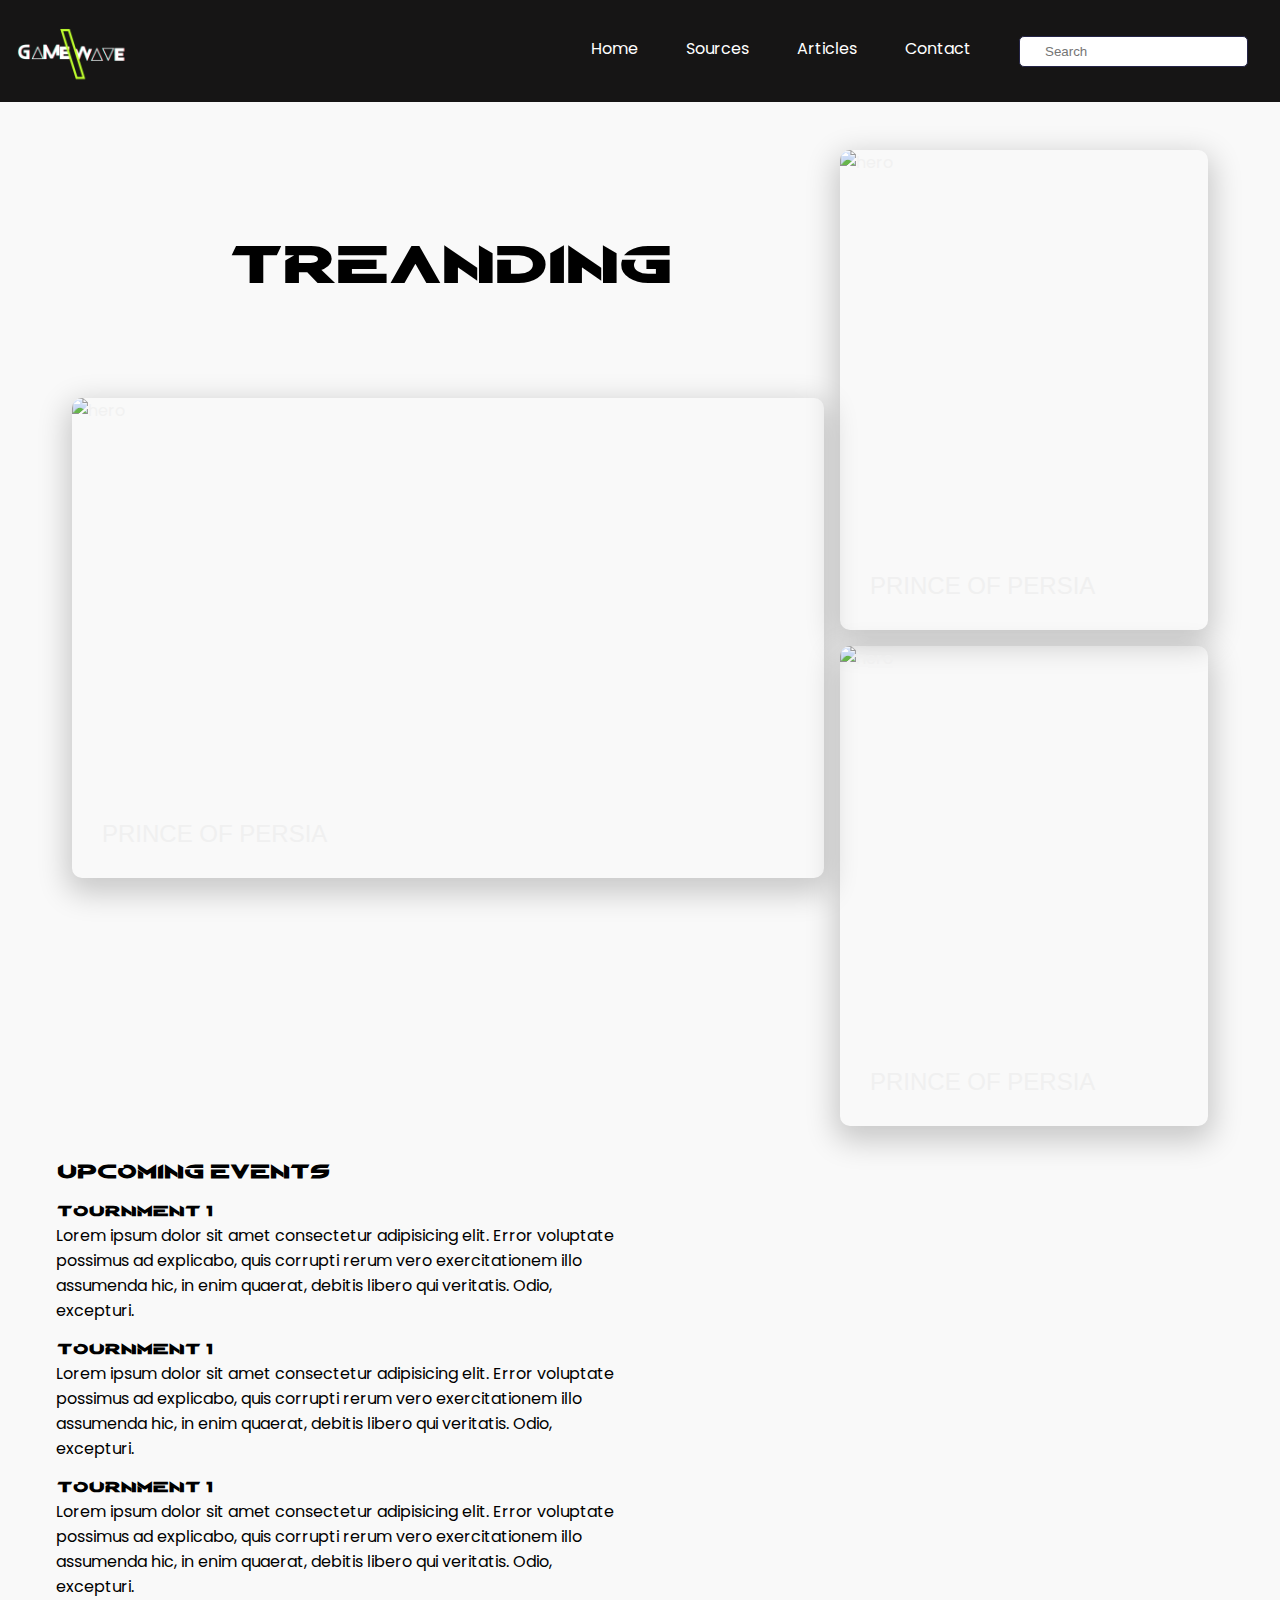
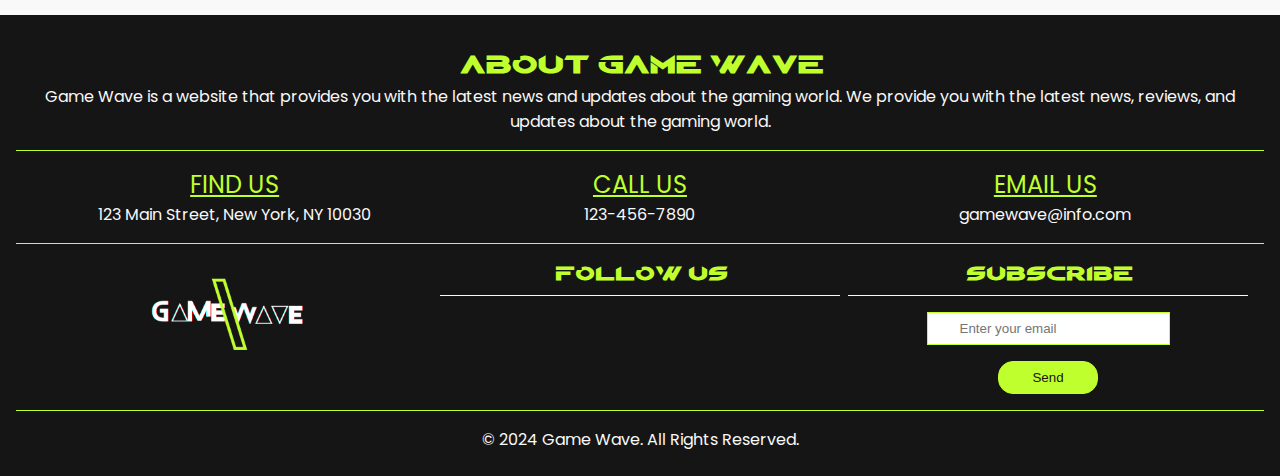
==== index.html @ b1879ff6 "changes in header" ====
<!DOCTYPE html>
<html lang="en">
  <head>
    <meta charset="UTF-8" />
    <meta name="viewport" content="width=device-width, initial-scale=1.0" />
    <title>Game Wave</title>
    <link rel="icon" href="./Images/Game_Wave_Title_Logo.png" />
    <link rel="stylesheet" href="./style/style.css" />
    <!-- <link rel="stylesheet" href="./main.css" /> -->
    <link
      rel="stylesheet"
      href="https://cdnjs.cloudflare.com/ajax/libs/font-awesome/6.5.1/css/all.min.css"
      integrity="sha512-DTOQO9RWCH3ppGqcWaEA1BIZOC6xxalwEsw9c2QQeAIftl+Vegovlnee1c9QX4TctnWMn13TZye+giMm8e2LwA=="
      crossorigin="anonymous"
      referrerpolicy="no-referrer"
    />
  </head>
  <body>
    
   <header>
    <img src="./Images/Game_Wave_Logo.png" alt="Game Wave Logo" />
    <a id="hamBurger" href="javascript:void(0);" class="icon">
      <div class="mobil-toggle">
        <i class="fa-solid fa-bars"></i>
      </div>
    </a>
    <a id="closeHamBurger" href="javascript:void(0);" class="closeNav d-none">
      X
    </a>
    <nav id="nav-bar" class="navBar slide-bottom">
      <ul>
        <li><a href="#">Home</a></li>
        <li><a href="./sources.html">Sources</a></li>
        <li><a href="./story.html">Articles</a></li>
        <li><a href="#">Contact</a></li>
        <li><div class="searchBar">
          <i class="fa-solid fa-magnifying-glass searchIcon"></i>
          <input class="inputField" type="text" placeholder="Search" />
        </div></li>
      </ul>
   </header>

    <!-- Main -->
<main class="container">
  <section class="featured-section">
   
    <!-- <div class="GameCard"> -->
      <h2 class="trendingText">Treanding</h2>
    <!-- </div> -->
    <div class = "GameCard">
      <img src="./images/fighter.jpg" alt="hero" >
      <div class="card-content">
        <h2>
         Prince Of Persia
        </h2>
        <p>
          Lorem ipsum dolor sit amet consectetur adipisicing elit. Ullam magni
          alias in quos quod ratione velit numquam nesciunt vel doloribus
          quaerat sed expedita, accusamus aspernatur rem, voluptates ipsum quas
          ut?
        </p>
        <a href="#" class="button">
          Find out more 
          <span class="symbols-outlined">
            &#8688;
          </span>
        </a>
      </div>
    </div>
    <div class = "GameCard">
      <img src="./images/fighter.jpg" alt="hero" >
      <div class="card-content">
        <h2>
         Prince Of Persia
        </h2>
        <p>
          Lorem ipsum dolor sit amet consectetur adipisicing elit. Ullam magni
          alias in quos quod ratione velit numquam nesciunt vel doloribus
          quaerat sed expedita, accusamus aspernatur rem, voluptates ipsum quas
          ut?
        </p>
        <a href="#" class="button">
          Find out more 
          <span class="symbols-outlined">
            &#8688;
          </span>
        </a>
      </div>
    </div>
    <div class = "GameCard">
      <img src="./images/fighter.jpg" alt="hero" >
      <div class="card-content">
        <h2>
         Prince Of Persia
        </h2>
        <p>
          Lorem ipsum dolor sit amet consectetur adipisicing elit. Ullam magni
          alias in quos quod ratione velit numquam nesciunt vel doloribus
          quaerat sed expedita, accusamus aspernatur rem, voluptates ipsum quas
          ut?
        </p>
        <a href="#" class="button">
          Find out more 
          <span class="symbols-outlined">
            &#8688;
          </span>
        </a>
      </div>
    </div>
  </section>

  <section class="upcomingEvent">

    <h2>Upcoming Events</h2>
    <article>
      <div>
        <h3>Tournment 1</h3>
        <p>
          Lorem ipsum dolor sit amet consectetur adipisicing elit. Error voluptate possimus ad explicabo, quis corrupti rerum vero exercitationem illo assumenda hic, in enim quaerat, debitis libero qui veritatis. Odio, excepturi.
        </p>
      </div>
      <img src="./images/fighter.jpg"alt="">
    </article>
    <article>
      <div>
        <h3>Tournment 1</h3>
        <p>
          Lorem ipsum dolor sit amet consectetur adipisicing elit. Error voluptate possimus ad explicabo, quis corrupti rerum vero exercitationem illo assumenda hic, in enim quaerat, debitis libero qui veritatis. Odio, excepturi.
        </p>
      </div>
      <img src="./images/fighter.jpg"alt="">
    </article>
    <article>
      <div>
        <h3>Tournment 1</h3>
        <p>
          Lorem ipsum dolor sit amet consectetur adipisicing elit. Error voluptate possimus ad explicabo, quis corrupti rerum vero exercitationem illo assumenda hic, in enim quaerat, debitis libero qui veritatis. Odio, excepturi.
        </p>
      </div>
      <img src="./images/fighter.jpg"alt="">
    </article>
  </section>
</main>
    <!-- Footer -->
    <footer>
      <div class="footer-content">
        <div class="footer-content-about">
          <h4>About Game Wave</h4>
          <p>
            Game Wave is a website that provides you with the latest news and
            updates about the gaming world. We provide you with the latest news,
            reviews, and updates about the gaming world.
          </p>
        </div>
        <div class="footer-content-link">
          <div class="footer-location">
            <div class="footer-content-link-icon">
              <a href="" aria-label="location">
                <i class="fa-solid fa-location-dot" aria-hidden="true"
                  ></i
                >
                FIND US
              </a>
            </div>
            <p>123 Main Street, New York, NY 10030</p>
          </div>
          <div class="footer-phone">
            <div class="footer-content-link-icon">
              <a href="" aria-label="phone">
                <i class="fa-solid fa-phone" aria-hidden="true"></i>
                CALL US
              </a>
            </div>
            <p>123-456-7890</p>
          </div>
          <div class="footer-email">
            <div class="footer-content-link-icon">
              <a href="" aria-label="email">
                <i class="fa-solid fa-envelope" aria-hidden="true"></i>
                EMAIL US
              </a>
            </div>
            <p>gamewave@info.com</p>
          </div>
        </div>
        <div class="footer-content-final">
          <div class="footer-logo">
            <img src="./Images/Game_Wave_Logo.png" alt="Game Wave Logo" />
          </div>
          <div class="footer-social">
            <h4 class="footer-social-text">Follow Us</h4>
            <ul class="social-list">
              <li>
                <a href="" aria-label="facebook"
                  ><i class="fa-brands fa-facebook" aria-hidden="true"></i
                ></a>
              </li>
              <li>
                <a href="" aria-label="twitter"
                  ><i class="fa-brands fa-twitter" aria-hidden="true"></i
                ></a>
              </li>
              <li>
                <a href="" aria-label="instagram"
                  ><i class="fa-brands fa-instagram" aria-hidden="true"></i
                ></a>
              </li>
              <li>
                <a href="" aria-label="youtube"
                  ><i class="fa-brands fa-youtube" aria-hidden="true"></i
                ></a>
              </li>
            </ul>
          </div>
          <div class="footer-subscribe">
            <h4 class="footer-subscribe-text">Subscribe</h4>
            <div class="subscribe-section">
                <input type="email" placeholder="Enter your email" />
                <span class="subscribe_icon">
                    <i class="fa-brands fa-telegram"></i>
                </span>
            </div>
            <div class="subscribe-section-button">
                <input class="subscribe-section-button-input" type="submit" value="Send" id="button">                
          </div>
        </div>
        
      </div>
      <div class="footer-credit">
        <p> &copy; 2024 Game Wave. All Rights Reserved.</p>
      </div>
      </div>
    </footer>
  </body>
  <script src="./index.js" defer></script>
</html>
---- style/style.css ----
/* -----------------GLOBAL STYLES FOR THE WEBSITE----------------- */

/* Font = Poppins */
@import url("https://fonts.googleapis.com/css2?family=Poppins:ital,wght@0,100;0,200;0,300;0,400;0,500;0,600;0,700;0,800;0,900;1,100;1,200;1,300;1,400;1,500;1,600;1,700;1,800;1,900&display=swap");

/* Font = Modern_Warframe */
/* We couldn't find any font having gaming style on google font so we are using Modern Warfare font for the gaming website. */
@font-face {
  font-family: "Modern_Warframe";
  src: url("../Font/MODERN_WARFARE.ttf") format("truetype"),
    url("../Font/MODERN_WARFARE.otf") format("opentype");
}

h1,
h2,
h3,
h4 {
  font-family: "Modern_Warframe", fallback;
}

/* Variables */
:root {
  --white: #f9f9f9;
  --logoblack: #161515;
  --green: #bfff2d;
}

/* Reset */
* {
  margin: 0;
  padding: 0;
  box-sizing: border-box;
}
img{
  width: 100%;
  height: auto;
}

.d-none{
    display: none;
}
/* Body */
body {
  background-color: var(--white);
  font-family: "Poppins", sans-serif;
}

/* HEADER */
header {
    position: sticky;
    top: 0;
    left: 0;
    width: 100%;
    z-index: 1000;
    background-color: var(--logoblack);
    padding: 1rem 0;
    display: flex;
    justify-content: space-between;
    padding: 1rem;
    align-items: center;
}
.navBar_active{
    position: fixed;
    width: 100%;
    height: 100vh;
    background-color: var(--logoblack);
    top: 0;
    left: 0;
    right: 0;
}
.mobil-toggle{
    padding: 10px 14px;
    background: #242447;
    border-radius: 10px;
    color: #ffff;
}
.navBar_active.slide-bottom {
	-webkit-animation: slide-bottom 0.5s cubic-bezier(0.250, 0.460, 0.450, 0.940) both;
	        animation: slide-bottom 0.5s cubic-bezier(0.250, 0.460, 0.450, 0.940) both;
}
@-webkit-keyframes slide-bottom {
    0% {
      -webkit-transform: translateY(0);
              transform: translateY(0);
    }
    100% {
      -webkit-transform: translateY(100px);
              transform: translateY(100px);
    }
  }
  @keyframes slide-bottom {
    0% {
      -webkit-transform: translateY(0);
              transform: translateY(0);
    }
    100% {
      -webkit-transform: translateY(100px);
              transform: translateY(100px);
    }
  }
  
.navBar_active ul{
    padding: 2rem 1rem 1rem;
    text-align: center;
    list-style: none;
}
.navBar_active ul li{
    padding: 2rem 1rem 1rem;
    text-align: center;
    list-style: none;
}
.navBar_active ul li a{
    text-decoration: none;
    color: #ffffff;
    font-size: 2rem;
}
.navBar ul{
    list-style: none;
}
.navBar a{
    text-decoration: none;
    color: #ffffff;
}
.navBar ul li{
    list-style: none;
    padding: 1rem;
    /* border: 1px solid; */
}
.closeNav{
    position: absolute;
    top: 1rem;
    right: 1rem;
    font-size: 2rem;
    color: var(--green);
    cursor: pointer;
    z-index: 1;
}
.navBar{
    display: none;
}
.navBar ul{
    display: flex;
    gap: 1rem;
}
header img{
    width: auto;
    height: 70px;
    object-fit: contain;
    margin-right: auto;
    max-width: 100%;
}
.inputField {
    padding: 7px 25px;
    border: 1px solid #242447;
    border-radius: 5px;
    outline: none;
    background: #ffffff;
    color: #9494C7;
}
.searchBar {
    position: relative;
    color: #9494C7;
}
.searchIcon {
    position: absolute;
    top: 25%;
}
/************* HEADER END ************/

/* MAIN */
.container{
    max-width: 1200px;
    padding: 1rem;
    margin: auto;
}
main.container section{
    display: grid;
    gap: 1rem;
    margin-top: 1rem
}
section.featured-section {
    /* background-color: #00000082; */
    padding: 1rem;
}

.GameCard {
    height: 30rem;
    border-radius: 10px;
    overflow: hidden;
    cursor: pointer;
    position: relative;
    color: rgb(240, 240, 240);
    box-shadow: 0 10px 30px 5px rgba(0, 0, 0, 0.2);

    img {
        position: absolute;
        object-fit: cover;
        width: 100%;
        height: 100%;
        top: 0;
        left: 0;
        opacity: 0.9;
        transition: opacity .2s ease-out;
        opacity: 1;
    }

    h2 {
        position: absolute;
        inset: auto auto 30px 30px;
        margin: 0;
        transition: inset .3s .3s ease-out;
        font-family: 'Roboto Condensed', sans-serif;
        font-weight: normal;
        text-transform: uppercase;
        opacity: 1;
        inset: auto auto 220px 30px;
    }

    p,
    a {
        position: absolute;
        opacity: 0;
        max-width: 80%;
        transition: opacity .3s ease-out;
        opacity: 1;
    }

    p {
        inset: auto auto 80px 30px;
        opacity: 1;
    }

    a {
        inset: auto auto 40px 30px;
        color: inherit;
        text-decoration: none;
        opacity: 1;
    }

    &:hover h2 {
        inset: auto auto 220px 30px;
        transition: inset .3s ease-out;
    }

    &:hover p,
    &:hover a {
        opacity: 1;
        transition: opacity .5s .1s ease-in;
    }

    &:hover img {
        transition: opacity .3s ease-in;
        opacity: 1;
    }

}

.symbols-outlined {
    vertical-align: middle;
}
.upcomingEvent article{
    display: grid;
    gap: 1rem
}
/****************** MAIN END ********************/

/* FOOTER */

footer {
    background-color: var(--logoblack);
    color: var(--white);
    padding: 1rem;
  }
  
  .footer-content-about,
  .footer-content-link,
  .footer-content-final {
    border-bottom: 1px solid var(--green);
    padding: 1rem;
  }
  
  .footer-content-about h4 {
    color: var(--green);
    font-size: 1.5rem;
  }
  
  .footer-logo img {
    display: block;
    margin-left: auto;
    margin-right: auto;
    width: auto;
    height: 100px;
  }
  
  .footer-content-link-icon a {
    color: var(--green);
    font-size: 1.2rem;
    transition: all 0.2s ease-in-out;
  }
  
  .footer-content-link-icon a:hover {
    color: var(--white);
    text-shadow: var(--green) 1px 0 10px;
  }
  
  .footer-social-text,
  .footer-subscribe-text {
    font-size: 1.5rem;
    text-align: center;
    color: var(--green);
    border-bottom: 1px solid var(--white);
  }
  
  .footer-social ul {
    display: grid;
    grid-template-columns: repeat(4, 1fr);
    padding: 1rem;
    list-style: none;
  }
  
  .footer-social ul li {
    text-align: center;
    padding: 1rem;
  }
  
  .footer-social a {
    color: var(--green);
    font-size: 1.5rem;
    transition: all 0.2s ease-in-out;
  }
  
  .footer-social a:hover {
    color: var(--white);
    text-shadow: var(--green) 1px 0 10px;
  }
  
  .subscribe-section {
    text-align: center;
    padding: 1rem;
  }
  
  .subscribe-section input {
    padding: 0.5rem 2rem;
    border: 1px solid var(--green);
    color: var(--logoblack);
  }
  
  .subscribe_icon {
    position: relative;
    right: 0.3rem;
    bottom: 0;
    top: 0.1rem;
    background-color: var(--logoblack);
    padding: 0.3rem 0.6rem;
    border: 1px solid var(--green);
    border-left: none;
  }
  
  .subscribe_icon:hover {
    background-color: var(--green);
    color: var(--logoblack);
  }
  
  .subscribe-section-button {
    display: none;
  }
  
  .footer-credit {
    text-align: center;
    padding: 1rem 1rem 0.5rem 1rem;
  }
/******************* FOOTER *************************/



/* RESPONSIVE */
@media only screen and (min-width:768px) {
    .featured-section {
        grid-template-columns: 1fr 1fr 1fr;
        grid-template-rows: 1fr 1fr;
        gap: 1rem;
    }
 .trendingText{
    grid-column: span 2;
    align-content: center;
    text-align: center;
    font-size: clamp(1.5rem, 5vw, 4rem);
 }
    .GameCard {
        grid-column: span 1; /* Span one column */
      }
      
      .GameCard:nth-child(odd) {
        grid-row: span 2; /* Span two rows */
        grid-column: span 2;
      }
      
      .GameCard:nth-child(even) {
        grid-row: span 2; /* Span two rows */
        grid-column: 3; /* Align to the third column */
      }
      .upcomingEvent article{
        grid-template-columns: 1fr 1fr;
    }
   
    /* FOOTER */
    .footer-content-about {
        text-align: center;
      }
      .footer-content-about h4 {
        font-size: 2rem;
      }
    
      .footer-content-link,
      .footer-content-final {
        display: grid;
        grid-template-columns: 1fr 1fr 1fr;
      }
    
      .footer-content-link {
        text-align: center;
      }
    
      .footer-content-link-icon a {
        font-size: 1.5rem;
      }
    
      .footer-content-final {
        gap: 0.5rem;
      }
    
      .footer-logo img {
        width: auto;
        height: 100px;
      }
    
      .footer-social-text,
      .footer-subscribe-text {
        padding: 0 0 0.5rem 0;
      }
    
      .footer-social ul {
        padding: 0%;
      }
    
      .subscribe_icon {
        display: none;
      }
    
      .subscribe-section-button {
        display: block;
      }
    
      .subscribe-section-button-input {
        display: block;
        padding: 0.5rem 2rem;
        border: 1px solid var(--green);
        border-radius: 15px;
        color: var(--logoblack);
        background: var(--green);
        width: 100px;
        margin-left: auto;
        margin-right: auto;
        transition: all 0.2s ease-in-out;
      }
    
      .subscribe-section-button-input:hover {
        background: var(--logoblack);
        color: var(--green);
      }
    /**************** FOOTER END ***************/
}

@media only screen and (min-width:1024px) {
    #hamBurger{
        display: none;
    }
    nav ul li a {
        position: relative;
    }
    .navBar{
        display: block;
    }
    nav ul li a:hover:after {
        width: 100%;
    }
    .searchIcon {
        left: 5px;
    }
    nav ul li a {
        transition: all 0.5s;
    }
    nav ul li a:after {
        position: absolute;
        bottom: 0;
        left: 0;
        right: 0;
        margin: auto;
        width: 0%;
        content: '.';
        color: transparent;
        background: #aaa;
        height: 1px;
    }
    nav ul li a:after {
        text-align: left;
        content: '.';
        margin: 0;
        opacity: 0;
    }
    
    nav ul li a:hover {
        color: #fff;
        z-index: 1;
        background-color: grey;
        border-radius: 4px;
        padding: 0.5rem;
    }
    
    nav ul li a:hover:after {
        z-index: -10;
        animation: fill 0.5s forwards;
        -webkit-animation: fill 1s forwards;
        -moz-animation: fill 1s forwards;
        opacity: 1;
     
    } 
    .trendingText{
        left: 11rem;
    }
    .GameCard {
        height: 30rem;
        border-radius: 10px;
        overflow: hidden;
        cursor: pointer;
        position: relative;
        color: rgb(240, 240, 240);
        box-shadow: 0 10px 30px 5px rgba(0, 0, 0, 0.2);
    
        img {
            position: absolute;
            object-fit: cover;
            width: 100%;
            height: 100%;
            top: 0;
            left: 0;
            opacity: 0.9;
            transition: opacity .2s ease-out;
        }
    
        h2 {
            position: absolute;
            inset: auto auto 30px 30px;
            margin: 0;
            transition: inset .3s .3s ease-out;
            font-family: 'Roboto Condensed', sans-serif;
            font-weight: normal;
            text-transform: uppercase;
        }
    
        p,
        a {
            position: absolute;
            opacity: 0;
            max-width: 80%;
            transition: opacity .3s ease-out;
        }
    
        p {
            inset: auto auto 80px 30px;
        }
    
        a {
            inset: auto auto 40px 30px;
            color: inherit;
            text-decoration: none;
        }
    
        &:hover h2 {
            inset: auto auto 220px 30px;
            transition: inset .3s ease-out;
        }
    
        &:hover p,
        &:hover a {
            opacity: 1;
            transition: opacity .5s .1s ease-in;
        }
    
        &:hover img {
            transition: opacity .3s ease-in;
            opacity: 1;
        }
    
    }
    
    .symbols-outlined {
        vertical-align: middle;
    }
}
@media only screen and (min-width:1200px) {

}
/**************** RESPONSIVE END ************** */
---- main.css ----
/* -----------------GLOBAL STYLES FOR THE WEBSITE----------------- */

/* Font = Poppins */
@import url("https://fonts.googleapis.com/css2?family=Poppins:ital,wght@0,100;0,200;0,300;0,400;0,500;0,600;0,700;0,800;0,900;1,100;1,200;1,300;1,400;1,500;1,600;1,700;1,800;1,900&display=swap");

/* Font = Modern_Warframe */
/* We couldn't find any font having gaming style on google font so we are using Modern Warfare font for the gaming website. */
@font-face {
  font-family: "Modern_Warframe";
  src: url("./Font/MODERN_WARFARE.ttf") format("truetype"),
    url("./Font/MODERN_WARFARE.otf") format("opentype");
}

h1,
h2,
h3,
h4 {
  font-family: "Modern_Warframe", fallback;
}

/* Variables */
:root {
  --white: #f9f9f9;
  --logoblack: #161515;
  --green: #bfff2d;
}

/* Reset */
* {
  margin: 0;
  padding: 0;
  box-sizing: border-box;
}
img{
  width: 100%;
  height: auto;
}
/* Body */
body {
  background-color: var(--white);
  font-family: "Poppins", sans-serif;
}

/* Global Styles */
a {
  text-decoration: none;
}
ul {
  list-style: none;
}

/* -----------------MOBILE FIRST APPROACH----------------- */



/* Footer */
/* footer {
  background-color: var(--logoblack);
  color: var(--white);
  padding: 1rem;
}

.footer-content-about,
.footer-content-link,
.footer-content-final {
  border-bottom: 1px solid var(--green);
  padding: 1rem;
}

.footer-content-about h4 {
  color: var(--green);
  font-size: 1.5rem;
}

.footer-logo img {
  display: block;
  margin-left: auto;
  margin-right: auto;
  width: 50%;
}

.footer-content-link-icon a {
  color: var(--green);
  font-size: 1.2rem;
  transition: all 0.2s ease-in-out;
}

.footer-content-link-icon a:hover {
  color: var(--white);
  text-shadow: var(--green) 1px 0 10px;
}

.footer-social-text,
.footer-subscribe-text {
  font-size: 1.5rem;
  text-align: center;
  color: var(--green);
  border-bottom: 1px solid var(--white);
}

.footer-social ul {
  display: grid;
  grid-template-columns: repeat(4, 1fr);
  padding: 1rem;
}

.footer-social ul li {
  text-align: center;
  padding: 1rem;
}

.footer-social a {
  color: var(--green);
  font-size: 1.5rem;
  transition: all 0.2s ease-in-out;
}

.footer-social a:hover {
  color: var(--white);
  text-shadow: var(--green) 1px 0 10px;
}

.subscribe-section {
  text-align: center;
  padding: 1rem;
}

.subscribe-section input {
  padding: 0.5rem 2rem;
  border: 1px solid var(--green);
  color: var(--logoblack);
}

.subscribe_icon {
  position: relative;
  right: 0.3rem;
  bottom: 0;
  top: 0.1rem;
  background-color: var(--logoblack);
  padding: 0.3rem 0.6rem;
  border: 1px solid var(--green);
  border-left: none;
}

.subscribe_icon:hover {
  background-color: var(--green);
  color: var(--logoblack);
}

.subscribe-section-button {
  display: none;
}

.footer-credit {
  text-align: center;
  padding: 1rem 1rem 0.5rem 1rem;
} */


/* -----------------STORY PAGE----------------- */

.article-page{
  background: var(--logoblack);
  color: var(--white);
  padding: 2rem;
  display: block;
}

.article-page-heading{
  text-align: center;
  color: var(--green);
  position: relative;
  font-size: 2rem;
  padding: 1rem 1rem 2rem 1rem;
}

.article-page-heading h2{
  border-bottom: 3px solid var(--white);
  padding: 0.5rem;
}

.article-page-sections-image img{
  max-width: 100%;
  border-radius: 2rem;
  height: auto;
}

.article-page-sections-text{
  background: rgb(0 0 0 / 80%);
  box-shadow: 0px 0px 10px 5px rgb(191 255 45 / 15%);
  padding: 1rem;
  position: relative;
  margin: -6rem 1rem 3rem;
}

.article-page-sections-text h3{
  color: var(--green);
  font-family: Poppins, sans-serif;
  font-size: 1.3rem;
  padding: 0.5rem;
  text-align: center;
}

.article-page-sections-text a{
  color: var(--green);
  font-size: 1rem;
  padding: 0.5rem;
  text-decoration: none;
}




/* -----------------SOURCE PAGE----------------- */

.source-container{
  background: var(--logoblack);
  color: var(--white);
  padding: 1rem;
}


.source-heading h2{
  text-align: center;
  color: var(--green);
  font-size: 2rem;
  padding: 1rem;
}

.source-heading span{
  border-bottom: 5px solid var(--white);
  padding: 0.5rem;
}

.source-files{
  width: 90%;
  margin-left: auto;
  margin-right: auto;
  display: grid;
  margin-top: 1rem;
  margin-bottom: 1rem;
}

.source-file-item{
  margin-bottom: 1rem;
  position: relative;
  border: 2px solid var(--white);
  padding: 1rem;
  box-shadow: 0 0 10px 0 var(--white);
}
.source-file-item-link:hover{
  border-bottom: 1px solid var(--green);
}
.source-file-item:hover{
  border: 2px solid var(--green);
  box-shadow: 0 0 20px 0 var(--green);
}

.source-file-item-image img{
  width: 100%;
  height: 100%;
  object-fit: cover;
  border-radius: 10px;
}

.source-file-item-link a{
  text-decoration: none;
  color: var(--white);
  font-size: 1rem;
  padding: 0.5rem 1rem;
}

.source-file-item-link h3{
  font-family: "Poppins", sans-serif;
  text-align: center;
}

/* -----------------CONTACT PAGE----------------- */
.contact {
  min-height: 100vh;
  background: var(--logoblack);
  background-image: url("./Images/Contect_us_background.png");
  background-repeat: no-repeat;
  background-position: center center;
  background-size: cover;
}

.contact-container {
  color: var(--white);
  padding: 1rem;
  text-align: center;
  box-shadow: 8px 20px 0px 8px rgb(191 255 45 / 15%);
  border-radius: 15px;
  background: rgb(0 0 0 / 60%);
}

.contact-container h2 {
  font-size: 2.7rem;
  padding: 1rem;
  font-weight: 500;
  margin-top: 20px;
  text-align: center;
  color: var(--green);
}

.contact-container-heading,
.contact-container-paragraph,
.contact-container-message-text {
  border-bottom: 2px solid var(--white);
}

.contact-container-message-text {
  border-top: 2px solid var(--white);
}
.contact-container p {
  font-size: 1.1rem;
  padding: 1rem;
  font-weight: 300;
  margin-bottom: 20px;
  text-align: center;
}

.contact-form {
  padding: 1rem;
  display: grid;
  justify-items: center;
}

.contact-form input {
  width: 18rem;
  height: 3rem;
  text-align: center;
  border: none;
  font-size: 1rem;
  margin-bottom: 10px;
  background: rgb(4 4 4 / 50%);
  border-bottom: 2px solid var(--green);
  color: var(--white);
}

.contact-form input::placeholder {
  color: #bfff2d63;
}

.contact-form h4 {
  font-size: 1.21rem;
  padding: 1rem 0 1rem 0;
  font-weight: 300;
  margin-top: 1rem;
  text-align: center;
  color: var(--green);
}

.contact-form textarea {
  width: 18rem;
  height: 10rem;
  text-align: center;
  font-size: 1rem;
  margin-top: 20px;
  margin-bottom: 10px;
  background: rgba(4, 4, 4, 0.543);
  border-bottom: 5px solid var(--green);
  border-right: 5px solid var(--green);
  border-top: 4px solid var(--white);
  border-left: 4px solid var(--white);
  color: var(--white);
}

textarea::-webkit-scrollbar {
  /* Scroll bar for textarea */
  width: 10px;
}

textarea::-webkit-scrollbar-thumb {
  /* Scroll bar thumb for textarea */
  background-color: rgba(194, 194, 194, 0.73);
}

#contact-us-button {
  width: 10rem;
  height: 3rem;
  text-align: center;
  font-size: 1.2rem;
  margin-top: 20px;
  font-weight: 600;
  background: var(--green);
  border: 2px solid var(--green);
  border-radius: 15px;
  color: var(--logoblack);
  padding: 0;
  margin-bottom: 30px;
  transition: 0.3s;
  cursor: pointer;
}

#contact-us-button:hover {
  background: var(--logoblack);
  color: var(--green);
}

/* -----------------ERROR PAGE----------------- */

.error-404-mobile-image{
  background: var(--logoblack);
  background-image: url("./Images/Mobil_404_Error.png");
	background-size: cover;
	background-position: center;
	height: 100vh;
	width: 100vw;
}


/* -----------------TABLET AND DESKTOP----------------- */

/* -----------------RESPONSIVE TABLET----------------- */

@media only screen and (min-width:768px) {
  /* Header  */
  .logo {
    width: 25%;
    margin: 1rem;
  }

  nav {
    background-color: transparent;
  }
  .menu li {
    float: left;
  }
  .menu a {
    padding: 5rem 1rem 5rem 1rem;
  }
  .menu a:hover {
    background-color: transparent;
    color: var(--green);
  }

  .hamb {
    display: none;
  }

  /* Footer */

  .footer-content-about {
    text-align: center;
  }
  .footer-content-about h4 {
    font-size: 2rem;
  }

  .footer-content-link,
  .footer-content-final {
    display: grid;
    grid-template-columns: 1fr 1fr 1fr;
  }

  .footer-content-link {
    text-align: center;
  }

  .footer-content-link-icon a {
    font-size: 1.5rem;
  }

  .footer-content-final {
    gap: 0.5rem;
  }

  .footer-logo img {
    width: 100%;
  }

  .footer-social-text,
  .footer-subscribe-text {
    padding: 0 0 0.5rem 0;
  }

  .footer-social ul {
    padding: 0%;
  }

  .subscribe_icon {
    display: none;
  }

  .subscribe-section-button {
    display: block;
  }

  .subscribe-section-button-input {
    display: block;
    padding: 0.5rem 2rem;
    border: 1px solid var(--green);
    border-radius: 15px;
    color: var(--logoblack);
    background: var(--green);
    width: 100px;
    margin-left: auto;
    margin-right: auto;
    transition: all 0.2s ease-in-out;
  }

  .subscribe-section-button-input:hover {
    background: var(--logoblack);
    color: var(--green);
  }


  /* -----------------SOURCE PAGE----------------- */

  .source-files{
    margin-left: auto;
    margin-right: auto;
    display: grid;
    grid-template-columns: repeat(2, 1fr);
    gap: 1rem;
    margin-top: 1rem;
    margin-bottom: 1rem;
  }

  .source-heading h2{
    font-size: 4rem;
  }

  .source-file-item{
    display: grid;
    align-items: stretch;
    justify-items: center;
    align-content: space-between;
  }


  /* -----------------STORY PAGE----------------- */

  .article-page-sections-left, .article-page-sections-right {
    display: grid;
    grid-template-columns: repeat(3, 1fr);
    margin-bottom: 2rem;
  }

  .article-page-sections-left .article-page-sections-image{
    grid-row: 1;
    grid-column: span 2 / -2;
  }

  .article-page-sections-right .article-page-sections-image{
    grid-row: 1;
    grid-column: span 2 / -1;
    text-align: right;
  }

  .article-page-sections-left .article-page-sections-text{
    grid-row: 1;
    grid-column: span 2 / -1;
  }

  .article-page-sections-right .article-page-sections-text{
    grid-row: 1;
    grid-column: span 2 / 3;
    grid-column-start: 1;
  } 

  .article-page-sections-image img{
    max-width: 70%;
    height: auto;
  }

  .article-page-sections-text{
    position: unset;
    margin: 0;
    align-self: center;
  }




  /*-----------------CONTACT PAGE----------------- */
  .contact {
    min-height: 100vh;
    background: var(--logoblack);
    background-image: url("./Images/Contect_us_background.png");
    background-repeat: no-repeat;
    background-position: center center;
    background-size: cover;
  }

  .contact-container {
    width: 40rem;
    height: 40.1rem;
    position: absolute;
    top: 55%;
    left: 50%;
    margin: -200px 0 0 -335px;
    box-shadow: 8px 20px 0px 8px rgb(191 255 45 / 15%);
    border-radius: 15px;
    background: rgb(0 0 0 / 60%);
    backdrop-filter: blur(10px);
  }

  .contact-form {
    padding: 1rem;
    display: grid;
    justify-items: center;
    grid-template-columns: 1fr 1fr;
  }

  #lastName,
  #mobile {
    margin-left: 15px;
  }

  .contact-container-message-text {
    grid-column: span 2;
  }

  .contact-form textarea {
    grid-column: span 2;
    width: 35rem;
    height: 7rem;
  }

  #contact-us-button {
    grid-column: span 2;
    margin-top: 10px;
  }

  /* -----------------ERROR PAGE----------------- */

  .error-404-mobile-image {
		display: none;
	}
	
	.error-404-tablet-image {
		background-image: url("./Images/Tablet_404_Error.png");
		background-size: cover;
		background-position: center;
		height: 100vh;
		width: 100vw;
	}


}

/* -----------------RESPONSIVE DESKTOP----------------- */
@media only screen and (min-width:1024px) {
  /* Header  */
  .logo {
    width: 10%;
    margin: 0 2rem;
  }
  .menu li {
    float: left;
  }
  .menu a {
    padding: 5rem 1rem 5rem 1rem;
    font-size: 1.5rem;
  }
  .menu a:hover {
    background-color: transparent;
    color: var(--green);
  }

  .hamb {
    display: none;
  }


  
  /*-----------------STORY PAGE----------------- */

  .article-page{
    padding: 5rem;
  }

  .article-page-heading{
    font-size: 3rem;
  }

  /*-----------------CONTACT PAGE----------------- */

  .contact {
    min-height: 100vh;
    background: var(--logoblack);
    background-image: url("./Images/Contect_us_background.png");
    background-repeat: no-repeat;
    background-position: center center;
    background-size: cover;
  }

  .contact-container {
    width: 50rem;
    height: 42rem;
    position: absolute;
    top: 55%;
    left: 50%;
    margin: -310px 0 0 -408px;
    box-shadow: 8px 20px 0px 8px rgb(191 255 45 / 15%);
    border-radius: 15px;
    background: rgb(0 0 0 / 60%);
    backdrop-filter: blur(10px);
  }

  .contact-form input {
    width: 22rem;
  }

  .contact-form h4 {
    font-size: 2rem;
  }

  #contact-us-button {
    margin-top: 15px;
  }


  /* -----------------ERROR PAGE----------------- */

  .erreor-404-tablet-image {
		display: none;
	}
	
	.erreor-404-desktop-image {
		background-image: url("./Images/Desktop_404_Error.png");
		background-size: cover;
		background-position: center;
		height: 100vh;
		width: 100vw;
	}

}

@media only screen and (min-width:1200px) {

}
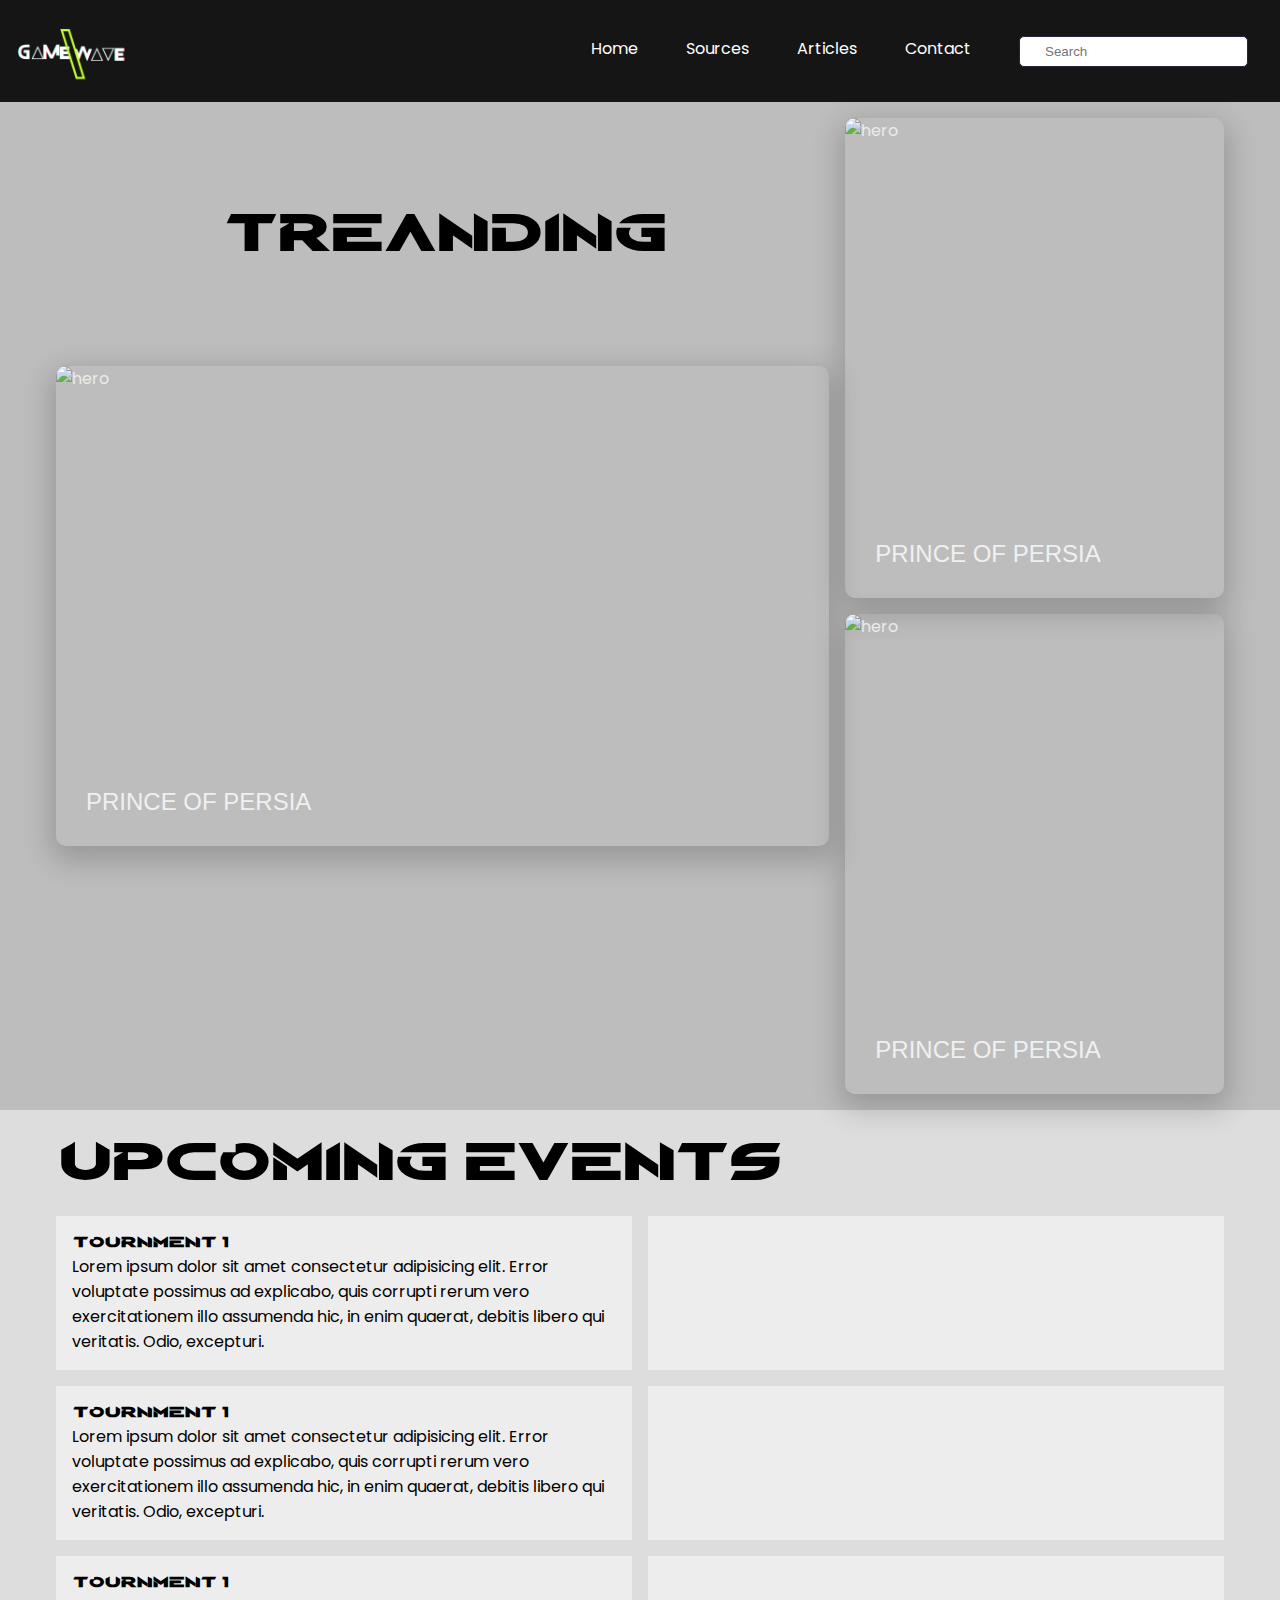
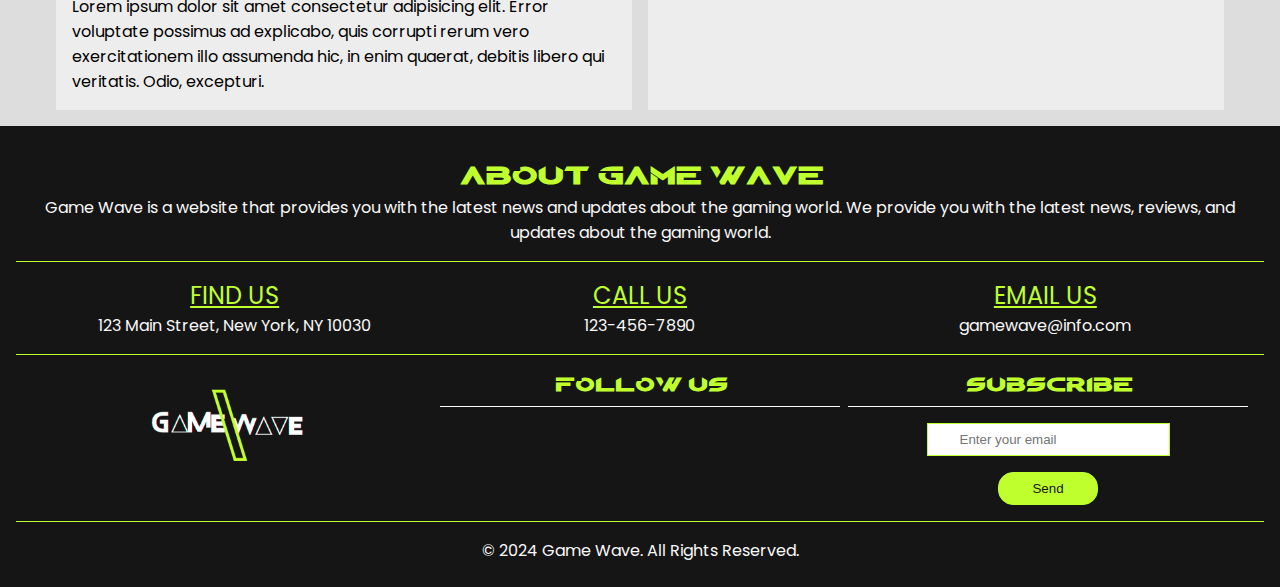
==== commit c6184d3e: "code merge" ====
--- a/index.html
+++ b/index.html
@@ -29,10 +29,10 @@
     </a>
     <nav id="nav-bar" class="navBar slide-bottom">
       <ul>
-        <li><a href="#">Home</a></li>
+        <li><a href="./index.html">Home</a></li>
         <li><a href="./sources.html">Sources</a></li>
         <li><a href="./story.html">Articles</a></li>
-        <li><a href="#">Contact</a></li>
+        <li><a href="./contact.html">Contact</a></li>
         <li><div class="searchBar">
           <i class="fa-solid fa-magnifying-glass searchIcon"></i>
           <input class="inputField" type="text" placeholder="Search" />
@@ -41,75 +41,77 @@
    </header>
 
     <!-- Main -->
-<main class="container">
-  <section class="featured-section">
+<main class="">
+  <div class="featureParent">
+    <section class="featured-section container">
    
-    <!-- <div class="GameCard"> -->
-      <h2 class="trendingText">Treanding</h2>
-    <!-- </div> -->
-    <div class = "GameCard">
-      <img src="./images/fighter.jpg" alt="hero" >
-      <div class="card-content">
-        <h2>
-         Prince Of Persia
-        </h2>
-        <p>
-          Lorem ipsum dolor sit amet consectetur adipisicing elit. Ullam magni
-          alias in quos quod ratione velit numquam nesciunt vel doloribus
-          quaerat sed expedita, accusamus aspernatur rem, voluptates ipsum quas
-          ut?
-        </p>
-        <a href="#" class="button">
-          Find out more 
-          <span class="symbols-outlined">
-            &#8688;
-          </span>
-        </a>
-      </div>
-    </div>
-    <div class = "GameCard">
-      <img src="./images/fighter.jpg" alt="hero" >
-      <div class="card-content">
-        <h2>
-         Prince Of Persia
-        </h2>
-        <p>
-          Lorem ipsum dolor sit amet consectetur adipisicing elit. Ullam magni
-          alias in quos quod ratione velit numquam nesciunt vel doloribus
-          quaerat sed expedita, accusamus aspernatur rem, voluptates ipsum quas
-          ut?
-        </p>
-        <a href="#" class="button">
-          Find out more 
-          <span class="symbols-outlined">
-            &#8688;
-          </span>
-        </a>
-      </div>
-    </div>
-    <div class = "GameCard">
-      <img src="./images/fighter.jpg" alt="hero" >
-      <div class="card-content">
-        <h2>
-         Prince Of Persia
-        </h2>
-        <p>
-          Lorem ipsum dolor sit amet consectetur adipisicing elit. Ullam magni
-          alias in quos quod ratione velit numquam nesciunt vel doloribus
-          quaerat sed expedita, accusamus aspernatur rem, voluptates ipsum quas
-          ut?
-        </p>
-        <a href="#" class="button">
-          Find out more 
-          <span class="symbols-outlined">
-            &#8688;
-          </span>
-        </a>
-      </div>
-    </div>
-  </section>
-
-  <section class="upcomingEvent">
+      <!-- <div class="GameCard"> -->
+        <h2 class="trendingText">Treanding</h2>
+      <!-- </div> -->
+      <div class = "GameCard">
+        <img src="./images/fighter.jpg" alt="hero" >
+        <div class="card-content">
+          <h2>
+           Prince Of Persia
+          </h2>
+          <p>
+            Lorem ipsum dolor sit amet consectetur adipisicing elit. Ullam magni
+            alias in quos quod ratione velit numquam nesciunt vel doloribus
+            quaerat sed expedita, accusamus aspernatur rem, voluptates ipsum quas
+            ut?
+          </p>
+          <a href="#" class="button">
+            Find out more 
+            <span class="symbols-outlined">
+              &#8688;
+            </span>
+          </a>
+        </div>
+      </div>
+      <div class = "GameCard">
+        <img src="./images/fighter.jpg" alt="hero" >
+        <div class="card-content">
+          <h2>
+           Prince Of Persia
+          </h2>
+          <p>
+            Lorem ipsum dolor sit amet consectetur adipisicing elit. Ullam magni
+            alias in quos quod ratione velit numquam nesciunt vel doloribus
+            quaerat sed expedita, accusamus aspernatur rem, voluptates ipsum quas
+            ut?
+          </p>
+          <a href="#" class="button">
+            Find out more 
+            <span class="symbols-outlined">
+              &#8688;
+            </span>
+          </a>
+        </div>
+      </div>
+      <div class = "GameCard">
+        <img src="./images/fighter.jpg" alt="hero" >
+        <div class="card-content">
+          <h2>
+           Prince Of Persia
+          </h2>
+          <p>
+            Lorem ipsum dolor sit amet consectetur adipisicing elit. Ullam magni
+            alias in quos quod ratione velit numquam nesciunt vel doloribus
+            quaerat sed expedita, accusamus aspernatur rem, voluptates ipsum quas
+            ut?
+          </p>
+          <a href="#" class="button">
+            Find out more 
+            <span class="symbols-outlined">
+              &#8688;
+            </span>
+          </a>
+        </div>
+      </div>
+    </section>
+  </div>
+<div class="upcomingParent">
+  <section class="upcomingEvent container">
 
     <h2>Upcoming Events</h2>
     <article>
@@ -119,7 +121,10 @@
           Lorem ipsum dolor sit amet consectetur adipisicing elit. Error voluptate possimus ad explicabo, quis corrupti rerum vero exercitationem illo assumenda hic, in enim quaerat, debitis libero qui veritatis. Odio, excepturi.
         </p>
       </div>
-      <img src="./images/fighter.jpg"alt="">
+      <div class="upcomingImg">
+        <img src="./images/fighter.jpg"alt="">
+      </div>
+      
     </article>
     <article>
       <div>
@@ -128,7 +133,9 @@
           Lorem ipsum dolor sit amet consectetur adipisicing elit. Error voluptate possimus ad explicabo, quis corrupti rerum vero exercitationem illo assumenda hic, in enim quaerat, debitis libero qui veritatis. Odio, excepturi.
         </p>
       </div>
-      <img src="./images/fighter.jpg"alt="">
+      <div class="upcomingImg">
+        <img src="./images/fighter.jpg"alt="">
+      </div>
     </article>
     <article>
       <div>
@@ -137,9 +144,13 @@
           Lorem ipsum dolor sit amet consectetur adipisicing elit. Error voluptate possimus ad explicabo, quis corrupti rerum vero exercitationem illo assumenda hic, in enim quaerat, debitis libero qui veritatis. Odio, excepturi.
         </p>
       </div>
-      <img src="./images/fighter.jpg"alt="">
+      <div class="upcomingImg">
+        <img src="./images/fighter.jpg"alt="">
+      </div>
     </article>
   </section>
+</div>
+  
 </main>
     <!-- Footer -->
     <footer>
--- a/style/style.css
+++ b/style/style.css
@@ -173,7 +173,13 @@
     padding: 1rem;
     margin: auto;
 }
-main.container section{
+.upcomingParent {
+    background-color: #dddddd;
+}
+.featureParent {
+    background-color: #0000003d;
+}
+main div section{
     display: grid;
     gap: 1rem;
     margin-top: 1rem
@@ -262,6 +268,13 @@
     display: grid;
     gap: 1rem
 }
+.upcomingEvent article div {
+    background-color: #eeeded;
+    padding: 1rem;
+}
+.upcomingEvent h2{
+    font-size: clamp(1.5rem, 5vw, 4rem);
+}
 /****************** MAIN END ********************/
 
 /* FOOTER */
@@ -379,6 +392,15 @@
         grid-template-columns: 1fr 1fr 1fr;
         grid-template-rows: 1fr 1fr;
         gap: 1rem;
+    }
+    .upcomingEvent article div{
+        align-content: center;
+    }
+    .upcomingImg img{
+       width: 60%;
+    }
+    .upcomingImg{
+        text-align: center;
     }
  .trendingText{
     grid-column: span 2;
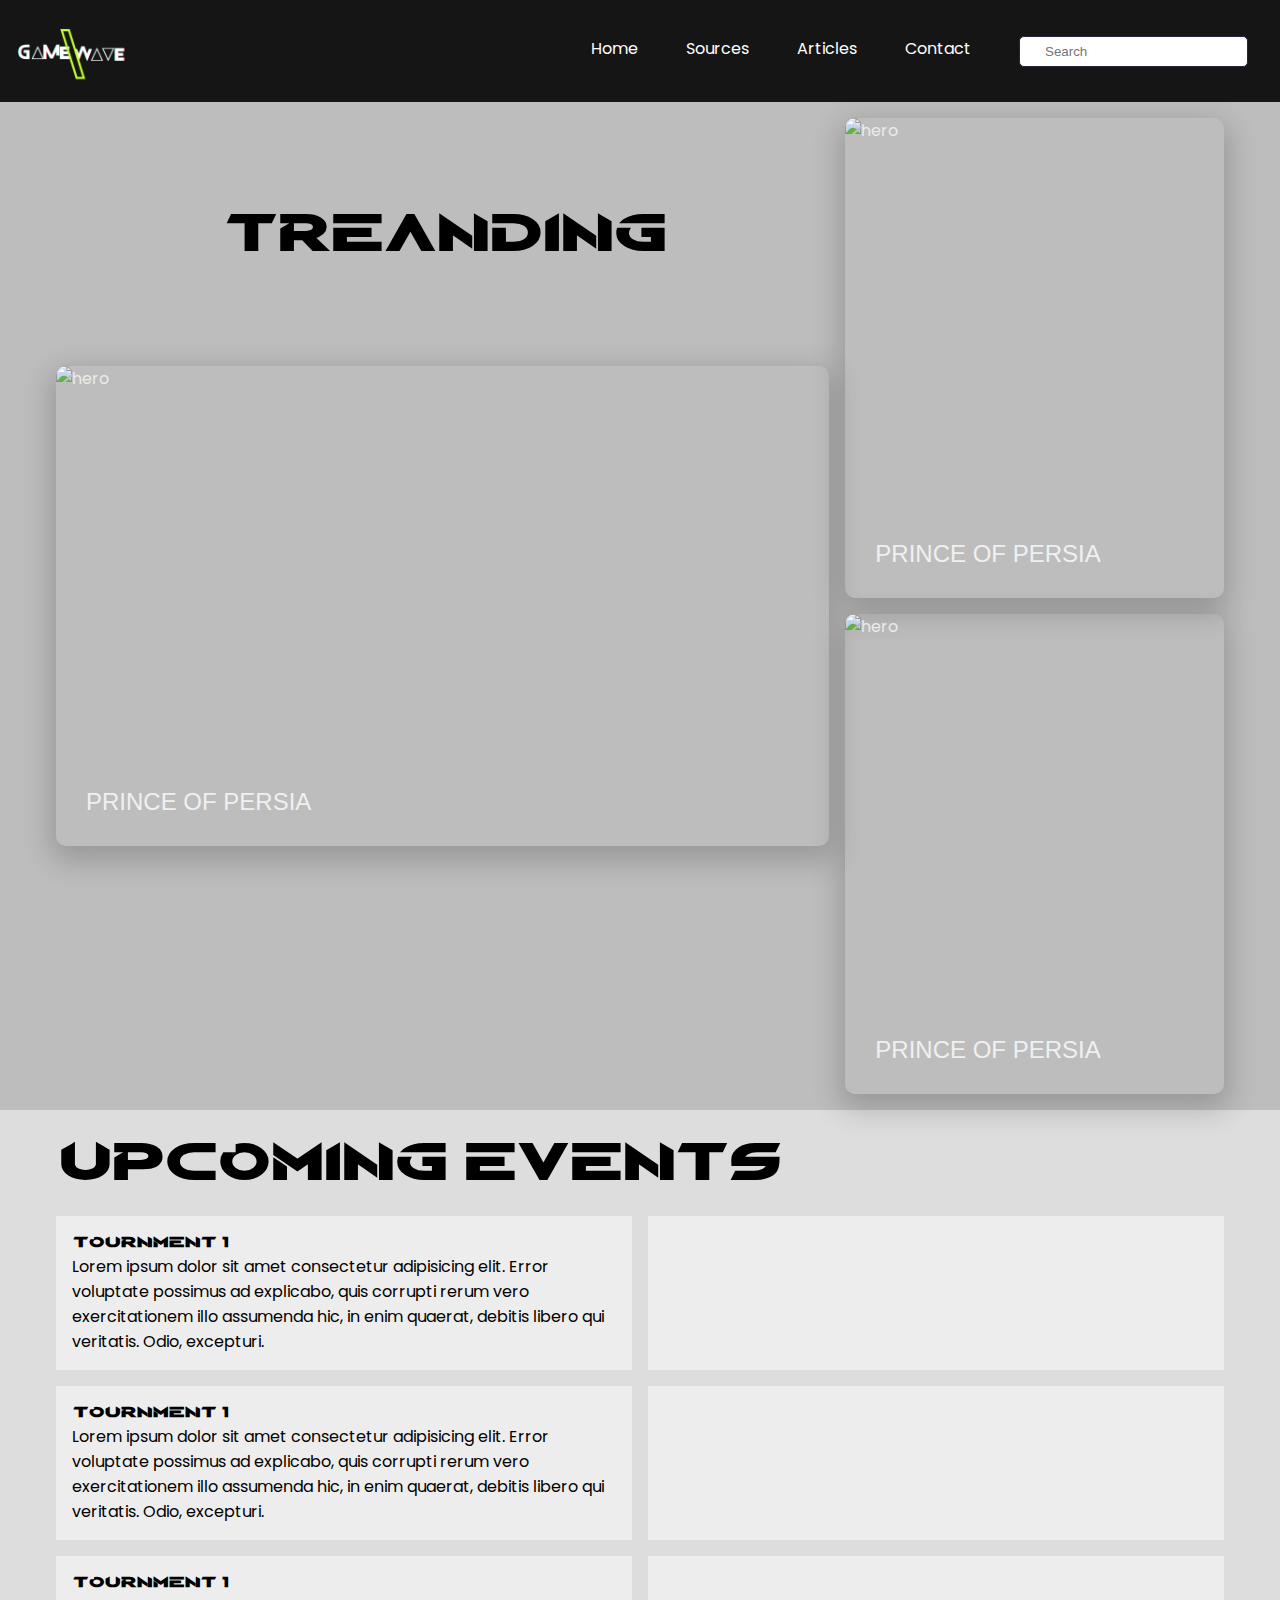
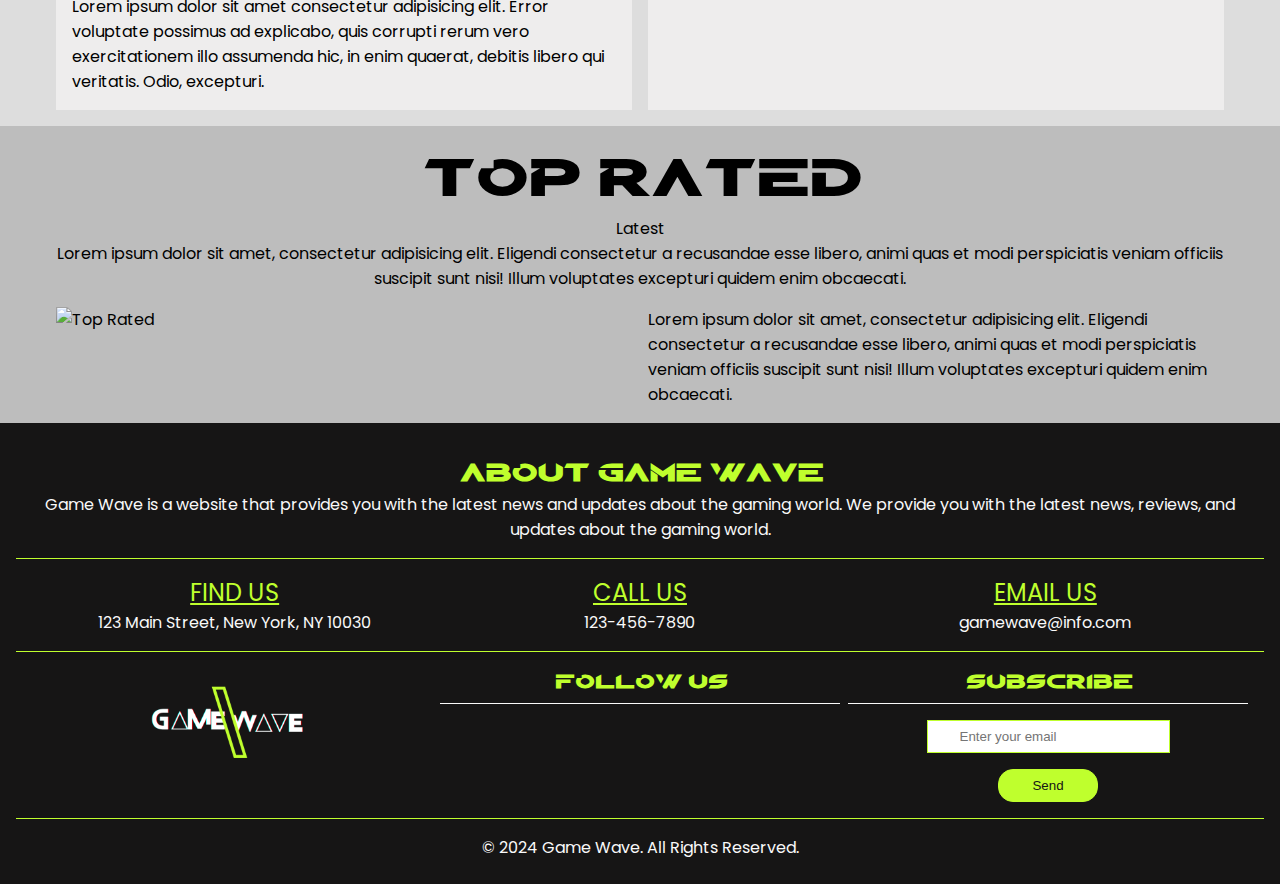
==== commit d01519b8: "top rated added" ====
--- a/index.html
+++ b/index.html
@@ -150,7 +150,21 @@
     </article>
   </section>
 </div>
-  
+  <div class="topratedParent">
+    <section class="container">
+        <div class="topRated-heading">
+          <h2>Top Rated</h2>
+          <span>Latest</span>
+          <p>Lorem ipsum dolor sit amet, consectetur adipisicing elit. Eligendi consectetur a recusandae esse libero, animi quas et modi perspiciatis veniam officiis suscipit sunt nisi! Illum voluptates excepturi quidem enim obcaecati.</p>
+        </div>
+  <div class="topRated_section">
+    <img src="./images/topRated.jpg" alt="Top Rated" >
+    <p>
+      Lorem ipsum dolor sit amet, consectetur adipisicing elit. Eligendi consectetur a recusandae esse libero, animi quas et modi perspiciatis veniam officiis suscipit sunt nisi! Illum voluptates excepturi quidem enim obcaecati.
+    </p>
+  </div>
+    </section>
+  </div>
 </main>
     <!-- Footer -->
     <footer>
--- a/style/style.css
+++ b/style/style.css
@@ -173,6 +173,19 @@
     padding: 1rem;
     margin: auto;
 }
+.topRated_section {
+    display: grid;
+    gap: 1rem;
+}
+.topratedParent{
+    background-color: #0000003d;
+}
+.topRated-heading{
+    text-align: center;
+}
+.topRated-heading h2{
+    font-size: clamp(1.5rem, 5vw, 4rem);
+}
 .upcomingParent {
     background-color: #dddddd;
 }
@@ -401,6 +414,12 @@
     }
     .upcomingImg{
         text-align: center;
+    }
+    .topRated_section {
+        grid-template-columns: 1fr 1fr;
+    }
+    .topRated_section p{
+        align-content: center;
     }
  .trendingText{
     grid-column: span 2;
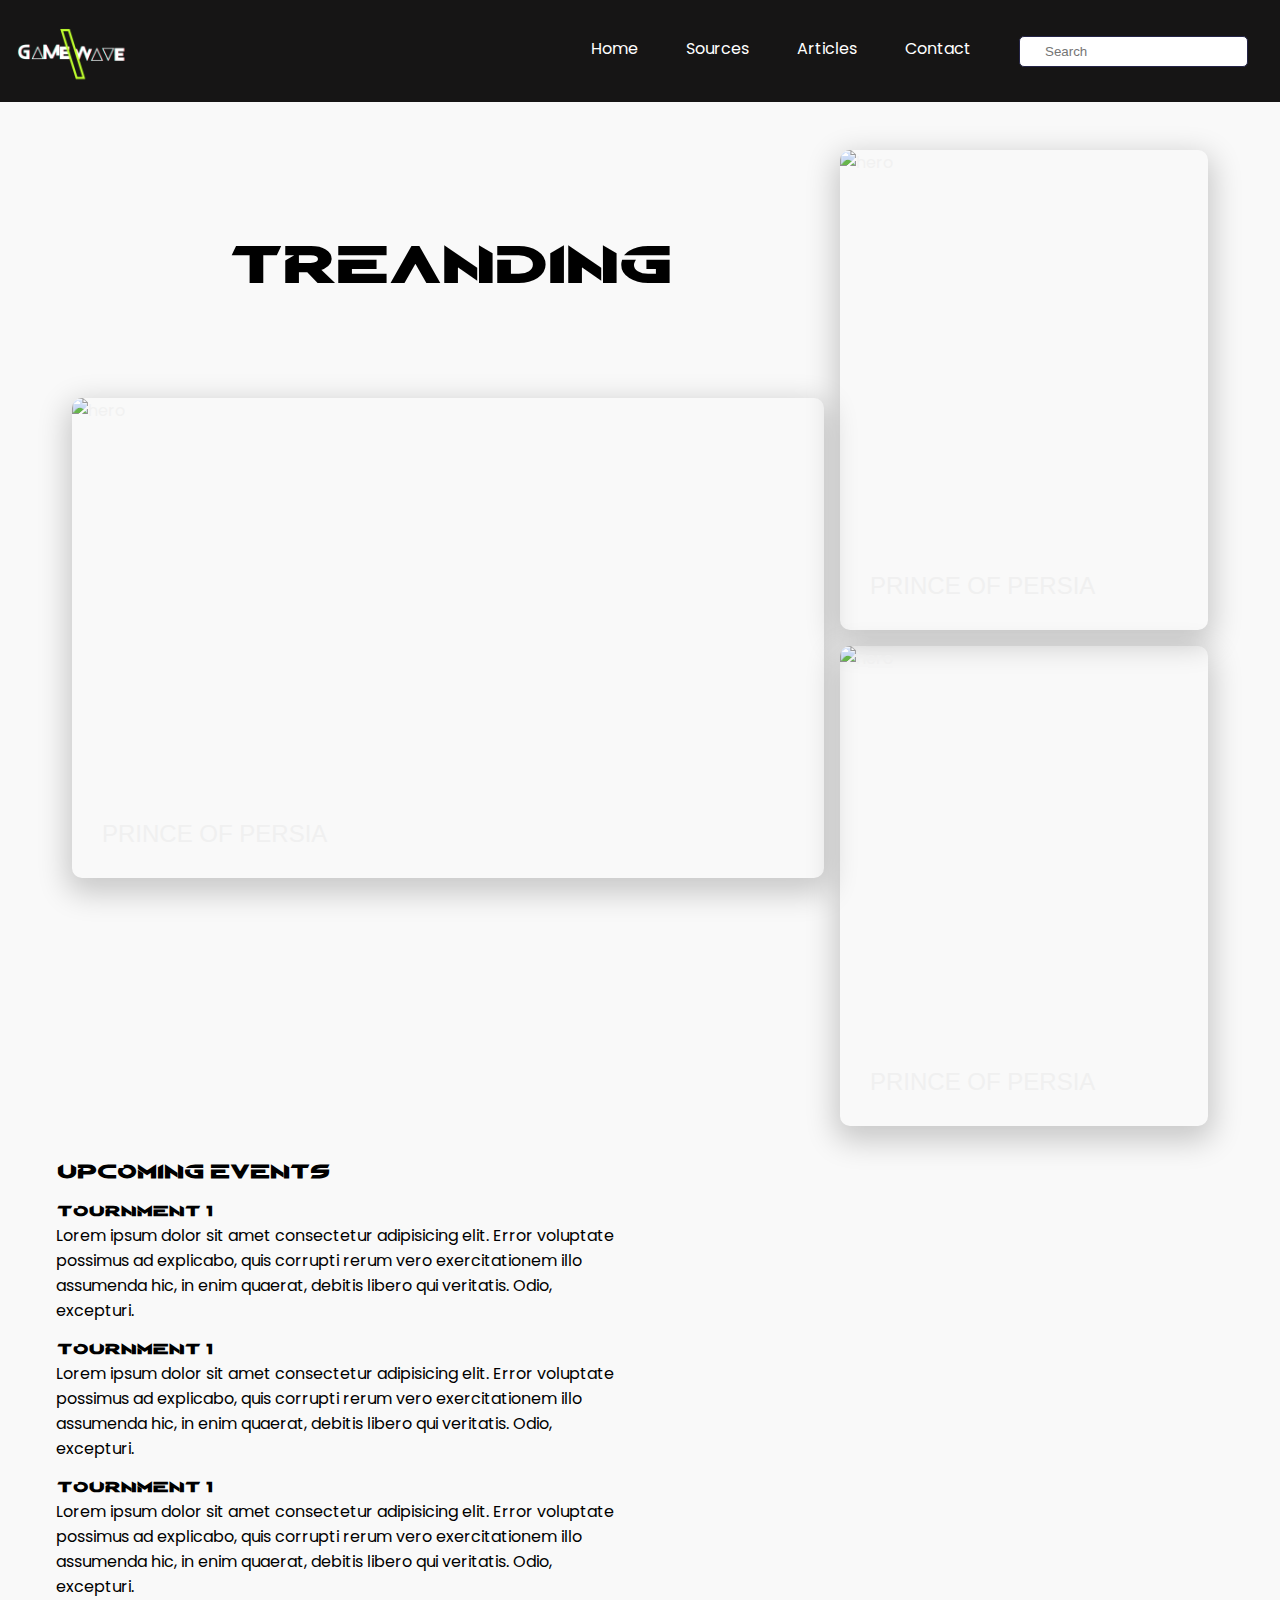
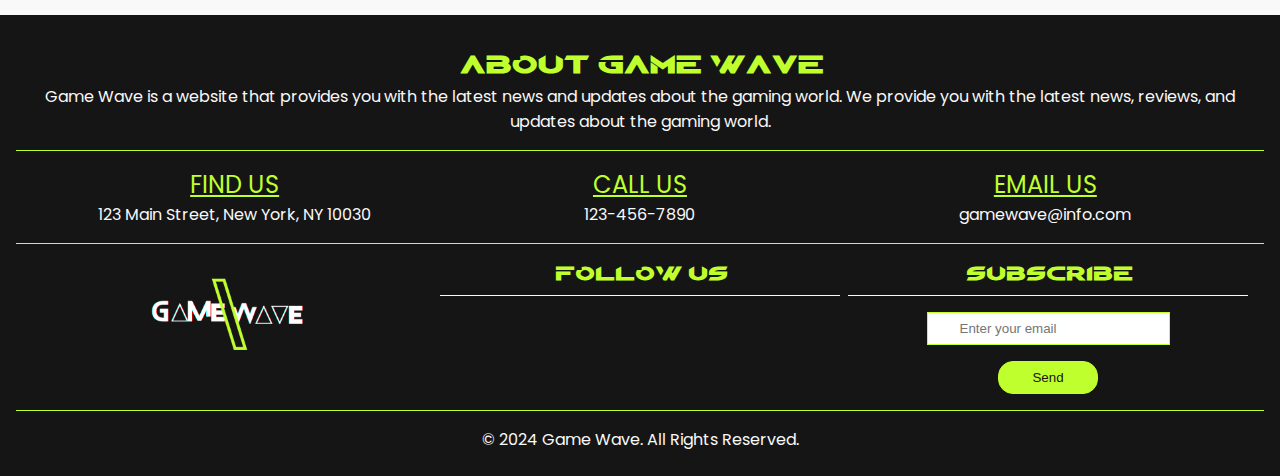
==== commit 89495e9d: "source" ====
--- a/index.html
+++ b/index.html
@@ -29,10 +29,10 @@
     </a>
     <nav id="nav-bar" class="navBar slide-bottom">
       <ul>
-        <li><a href="./index.html">Home</a></li>
+        <li><a href="#">Home</a></li>
         <li><a href="./sources.html">Sources</a></li>
         <li><a href="./story.html">Articles</a></li>
-        <li><a href="./contact.html">Contact</a></li>
+        <li><a href="#">Contact</a></li>
         <li><div class="searchBar">
           <i class="fa-solid fa-magnifying-glass searchIcon"></i>
           <input class="inputField" type="text" placeholder="Search" />
@@ -41,77 +41,75 @@
    </header>
 
     <!-- Main -->
-<main class="">
-  <div class="featureParent">
-    <section class="featured-section container">
+<main class="container">
+  <section class="featured-section">
    
-      <!-- <div class="GameCard"> -->
-        <h2 class="trendingText">Treanding</h2>
-      <!-- </div> -->
-      <div class = "GameCard">
-        <img src="./images/fighter.jpg" alt="hero" >
-        <div class="card-content">
-          <h2>
-           Prince Of Persia
-          </h2>
-          <p>
-            Lorem ipsum dolor sit amet consectetur adipisicing elit. Ullam magni
-            alias in quos quod ratione velit numquam nesciunt vel doloribus
-            quaerat sed expedita, accusamus aspernatur rem, voluptates ipsum quas
-            ut?
-          </p>
-          <a href="#" class="button">
-            Find out more 
-            <span class="symbols-outlined">
-              &#8688;
-            </span>
-          </a>
-        </div>
-      </div>
-      <div class = "GameCard">
-        <img src="./images/fighter.jpg" alt="hero" >
-        <div class="card-content">
-          <h2>
-           Prince Of Persia
-          </h2>
-          <p>
-            Lorem ipsum dolor sit amet consectetur adipisicing elit. Ullam magni
-            alias in quos quod ratione velit numquam nesciunt vel doloribus
-            quaerat sed expedita, accusamus aspernatur rem, voluptates ipsum quas
-            ut?
-          </p>
-          <a href="#" class="button">
-            Find out more 
-            <span class="symbols-outlined">
-              &#8688;
-            </span>
-          </a>
-        </div>
-      </div>
-      <div class = "GameCard">
-        <img src="./images/fighter.jpg" alt="hero" >
-        <div class="card-content">
-          <h2>
-           Prince Of Persia
-          </h2>
-          <p>
-            Lorem ipsum dolor sit amet consectetur adipisicing elit. Ullam magni
-            alias in quos quod ratione velit numquam nesciunt vel doloribus
-            quaerat sed expedita, accusamus aspernatur rem, voluptates ipsum quas
-            ut?
-          </p>
-          <a href="#" class="button">
-            Find out more 
-            <span class="symbols-outlined">
-              &#8688;
-            </span>
-          </a>
-        </div>
-      </div>
-    </section>
-  </div>
-<div class="upcomingParent">
-  <section class="upcomingEvent container">
+    <!-- <div class="GameCard"> -->
+      <h2 class="trendingText">Treanding</h2>
+    <!-- </div> -->
+    <div class = "GameCard">
+      <img src="./images/fighter.jpg" alt="hero" >
+      <div class="card-content">
+        <h2>
+         Prince Of Persia
+        </h2>
+        <p>
+          Lorem ipsum dolor sit amet consectetur adipisicing elit. Ullam magni
+          alias in quos quod ratione velit numquam nesciunt vel doloribus
+          quaerat sed expedita, accusamus aspernatur rem, voluptates ipsum quas
+          ut?
+        </p>
+        <a href="#" class="button">
+          Find out more 
+          <span class="symbols-outlined">
+            &#8688;
+          </span>
+        </a>
+      </div>
+    </div>
+    <div class = "GameCard">
+      <img src="./images/fighter.jpg" alt="hero" >
+      <div class="card-content">
+        <h2>
+         Prince Of Persia
+        </h2>
+        <p>
+          Lorem ipsum dolor sit amet consectetur adipisicing elit. Ullam magni
+          alias in quos quod ratione velit numquam nesciunt vel doloribus
+          quaerat sed expedita, accusamus aspernatur rem, voluptates ipsum quas
+          ut?
+        </p>
+        <a href="#" class="button">
+          Find out more 
+          <span class="symbols-outlined">
+            &#8688;
+          </span>
+        </a>
+      </div>
+    </div>
+    <div class = "GameCard">
+      <img src="./images/fighter.jpg" alt="hero" >
+      <div class="card-content">
+        <h2>
+         Prince Of Persia
+        </h2>
+        <p>
+          Lorem ipsum dolor sit amet consectetur adipisicing elit. Ullam magni
+          alias in quos quod ratione velit numquam nesciunt vel doloribus
+          quaerat sed expedita, accusamus aspernatur rem, voluptates ipsum quas
+          ut?
+        </p>
+        <a href="#" class="button">
+          Find out more 
+          <span class="symbols-outlined">
+            &#8688;
+          </span>
+        </a>
+      </div>
+    </div>
+  </section>
+
+  <section class="upcomingEvent">
 
     <h2>Upcoming Events</h2>
     <article>
@@ -121,10 +119,7 @@
           Lorem ipsum dolor sit amet consectetur adipisicing elit. Error voluptate possimus ad explicabo, quis corrupti rerum vero exercitationem illo assumenda hic, in enim quaerat, debitis libero qui veritatis. Odio, excepturi.
         </p>
       </div>
-      <div class="upcomingImg">
-        <img src="./images/fighter.jpg"alt="">
-      </div>
-      
+      <img src="./images/fighter.jpg"alt="">
     </article>
     <article>
       <div>
@@ -133,9 +128,7 @@
           Lorem ipsum dolor sit amet consectetur adipisicing elit. Error voluptate possimus ad explicabo, quis corrupti rerum vero exercitationem illo assumenda hic, in enim quaerat, debitis libero qui veritatis. Odio, excepturi.
         </p>
       </div>
-      <div class="upcomingImg">
-        <img src="./images/fighter.jpg"alt="">
-      </div>
+      <img src="./images/fighter.jpg"alt="">
     </article>
     <article>
       <div>
@@ -144,27 +137,9 @@
           Lorem ipsum dolor sit amet consectetur adipisicing elit. Error voluptate possimus ad explicabo, quis corrupti rerum vero exercitationem illo assumenda hic, in enim quaerat, debitis libero qui veritatis. Odio, excepturi.
         </p>
       </div>
-      <div class="upcomingImg">
-        <img src="./images/fighter.jpg"alt="">
-      </div>
+      <img src="./images/fighter.jpg"alt="">
     </article>
   </section>
-</div>
-  <div class="topratedParent">
-    <section class="container">
-        <div class="topRated-heading">
-          <h2>Top Rated</h2>
-          <span>Latest</span>
-          <p>Lorem ipsum dolor sit amet, consectetur adipisicing elit. Eligendi consectetur a recusandae esse libero, animi quas et modi perspiciatis veniam officiis suscipit sunt nisi! Illum voluptates excepturi quidem enim obcaecati.</p>
-        </div>
-  <div class="topRated_section">
-    <img src="./images/topRated.jpg" alt="Top Rated" >
-    <p>
-      Lorem ipsum dolor sit amet, consectetur adipisicing elit. Eligendi consectetur a recusandae esse libero, animi quas et modi perspiciatis veniam officiis suscipit sunt nisi! Illum voluptates excepturi quidem enim obcaecati.
-    </p>
-  </div>
-    </section>
-  </div>
 </main>
     <!-- Footer -->
     <footer>
--- a/style/style.css
+++ b/style/style.css
@@ -173,26 +173,7 @@
     padding: 1rem;
     margin: auto;
 }
-.topRated_section {
-    display: grid;
-    gap: 1rem;
-}
-.topratedParent{
-    background-color: #0000003d;
-}
-.topRated-heading{
-    text-align: center;
-}
-.topRated-heading h2{
-    font-size: clamp(1.5rem, 5vw, 4rem);
-}
-.upcomingParent {
-    background-color: #dddddd;
-}
-.featureParent {
-    background-color: #0000003d;
-}
-main div section{
+main.container section{
     display: grid;
     gap: 1rem;
     margin-top: 1rem
@@ -281,13 +262,6 @@
     display: grid;
     gap: 1rem
 }
-.upcomingEvent article div {
-    background-color: #eeeded;
-    padding: 1rem;
-}
-.upcomingEvent h2{
-    font-size: clamp(1.5rem, 5vw, 4rem);
-}
 /****************** MAIN END ********************/
 
 /* FOOTER */
@@ -405,21 +379,6 @@
         grid-template-columns: 1fr 1fr 1fr;
         grid-template-rows: 1fr 1fr;
         gap: 1rem;
-    }
-    .upcomingEvent article div{
-        align-content: center;
-    }
-    .upcomingImg img{
-       width: 60%;
-    }
-    .upcomingImg{
-        text-align: center;
-    }
-    .topRated_section {
-        grid-template-columns: 1fr 1fr;
-    }
-    .topRated_section p{
-        align-content: center;
     }
  .trendingText{
     grid-column: span 2;
--- a/main.css
+++ b/main.css
@@ -20,6 +20,7 @@
 
 /* Variables */
 :root {
+  --bgblack: #303030;
   --white: #f9f9f9;
   --logoblack: #161515;
   --green: #bfff2d;
@@ -160,7 +161,7 @@
 /* -----------------STORY PAGE----------------- */
 
 .article-page{
-  background: var(--logoblack);
+  background: var(--bgblack);
   color: var(--white);
   padding: 2rem;
   display: block;
@@ -214,7 +215,7 @@
 /* -----------------SOURCE PAGE----------------- */
 
 .source-container{
-  background: var(--logoblack);
+  background: var(--bgblack);
   color: var(--white);
   padding: 1rem;
 }
@@ -278,7 +279,7 @@
 /* -----------------CONTACT PAGE----------------- */
 .contact {
   min-height: 100vh;
-  background: var(--logoblack);
+  background: var(--bgblack);
   background-image: url("./Images/Contect_us_background.png");
   background-repeat: no-repeat;
   background-position: center center;
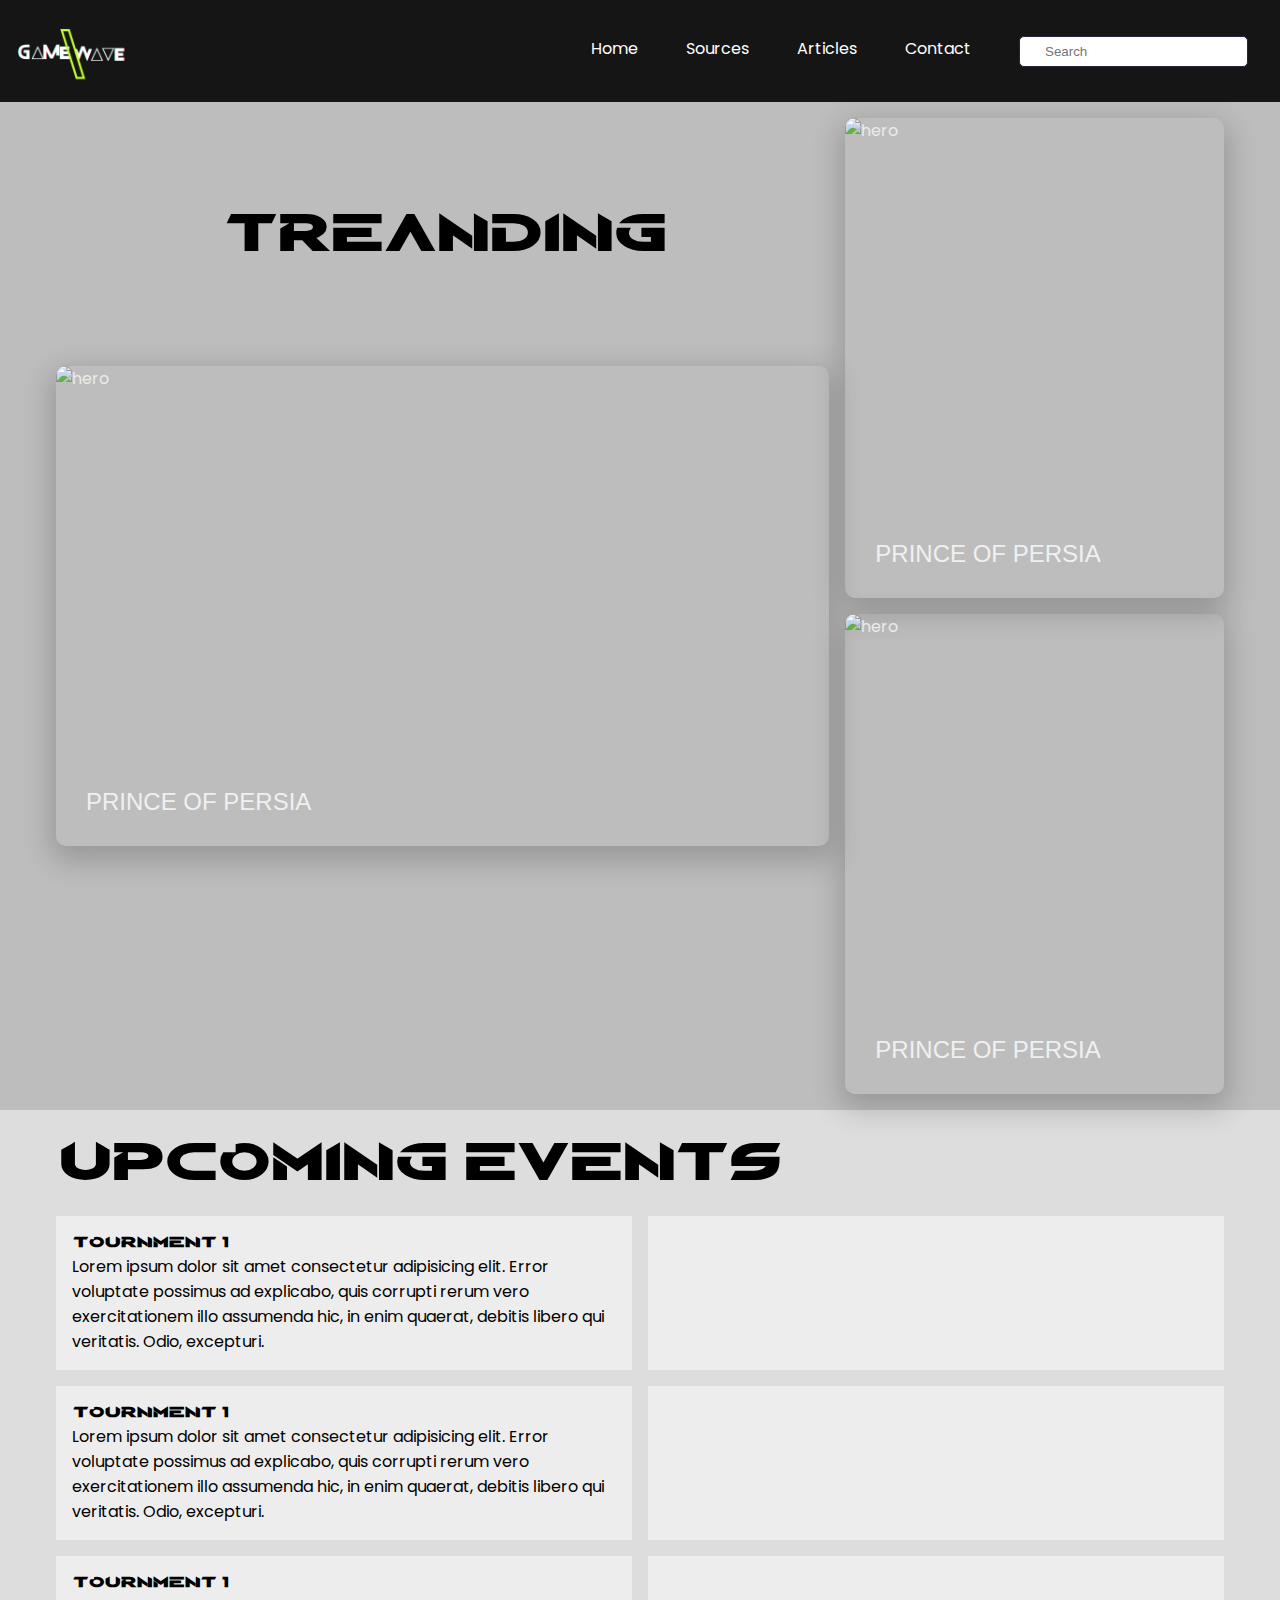
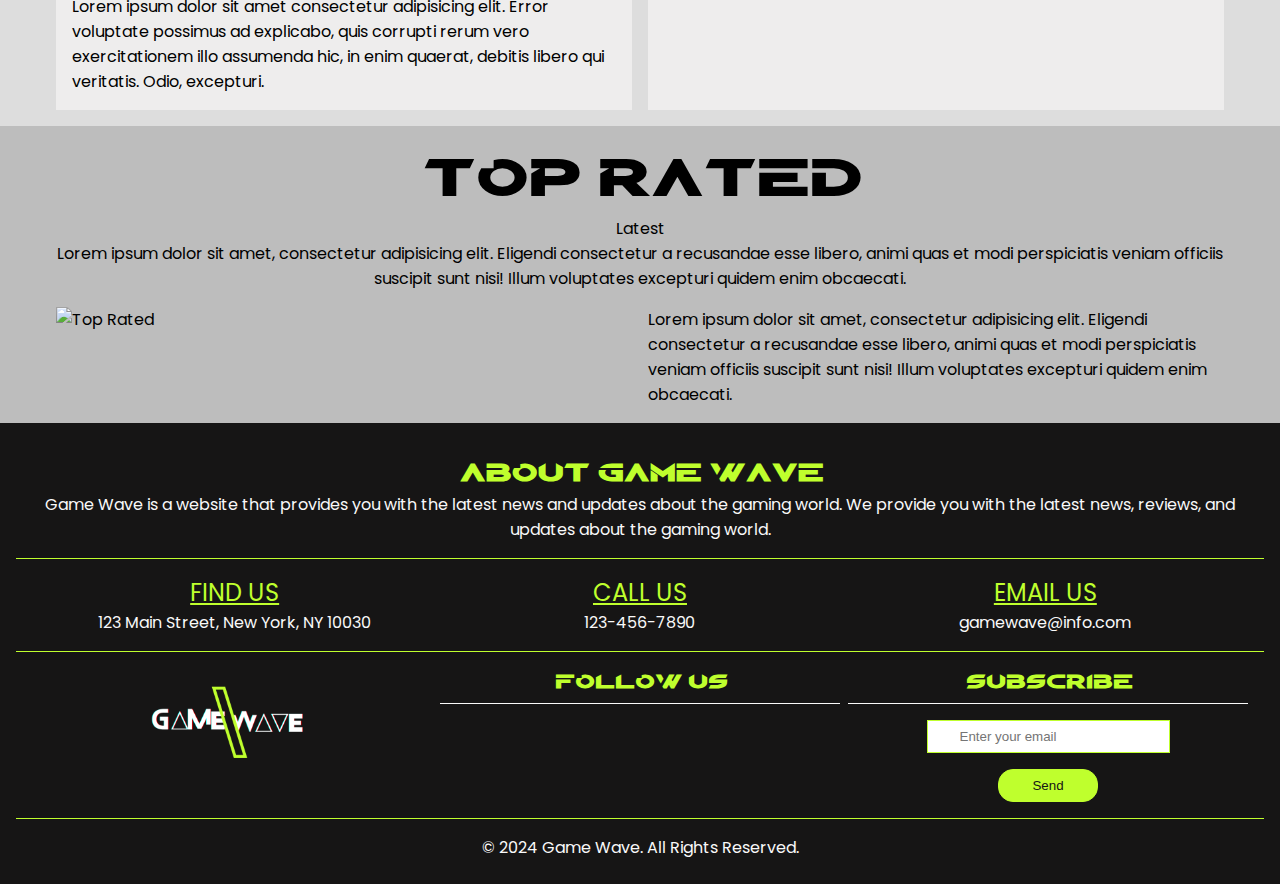
==== commit 31758f3a: "css class changes" ====
--- a/index.html
+++ b/index.html
@@ -27,12 +27,12 @@
     <a id="closeHamBurger" href="javascript:void(0);" class="closeNav d-none">
       X
     </a>
-    <nav id="nav-bar" class="navBar slide-bottom">
+    <nav id="nav-bar" class="navBar openNavbar">
       <ul>
-        <li><a href="#">Home</a></li>
+        <li><a href="./index.html">Home</a></li>
         <li><a href="./sources.html">Sources</a></li>
         <li><a href="./story.html">Articles</a></li>
-        <li><a href="#">Contact</a></li>
+        <li><a href="./contact.html">Contact</a></li>
         <li><div class="searchBar">
           <i class="fa-solid fa-magnifying-glass searchIcon"></i>
           <input class="inputField" type="text" placeholder="Search" />
@@ -41,75 +41,77 @@
    </header>
 
     <!-- Main -->
-<main class="container">
-  <section class="featured-section">
+<main class="">
+  <div class="featureParent">
+    <section class="featured-section container">
    
-    <!-- <div class="GameCard"> -->
-      <h2 class="trendingText">Treanding</h2>
-    <!-- </div> -->
-    <div class = "GameCard">
-      <img src="./images/fighter.jpg" alt="hero" >
-      <div class="card-content">
-        <h2>
-         Prince Of Persia
-        </h2>
-        <p>
-          Lorem ipsum dolor sit amet consectetur adipisicing elit. Ullam magni
-          alias in quos quod ratione velit numquam nesciunt vel doloribus
-          quaerat sed expedita, accusamus aspernatur rem, voluptates ipsum quas
-          ut?
-        </p>
-        <a href="#" class="button">
-          Find out more 
-          <span class="symbols-outlined">
-            &#8688;
-          </span>
-        </a>
-      </div>
-    </div>
-    <div class = "GameCard">
-      <img src="./images/fighter.jpg" alt="hero" >
-      <div class="card-content">
-        <h2>
-         Prince Of Persia
-        </h2>
-        <p>
-          Lorem ipsum dolor sit amet consectetur adipisicing elit. Ullam magni
-          alias in quos quod ratione velit numquam nesciunt vel doloribus
-          quaerat sed expedita, accusamus aspernatur rem, voluptates ipsum quas
-          ut?
-        </p>
-        <a href="#" class="button">
-          Find out more 
-          <span class="symbols-outlined">
-            &#8688;
-          </span>
-        </a>
-      </div>
-    </div>
-    <div class = "GameCard">
-      <img src="./images/fighter.jpg" alt="hero" >
-      <div class="card-content">
-        <h2>
-         Prince Of Persia
-        </h2>
-        <p>
-          Lorem ipsum dolor sit amet consectetur adipisicing elit. Ullam magni
-          alias in quos quod ratione velit numquam nesciunt vel doloribus
-          quaerat sed expedita, accusamus aspernatur rem, voluptates ipsum quas
-          ut?
-        </p>
-        <a href="#" class="button">
-          Find out more 
-          <span class="symbols-outlined">
-            &#8688;
-          </span>
-        </a>
-      </div>
-    </div>
-  </section>
-
-  <section class="upcomingEvent">
+      <!-- <div class="game_card"> -->
+        <h2 class="trendingText">Treanding</h2>
+      <!-- </div> -->
+      <div class = "game_card">
+        <img src="./images/fighter.jpg" alt="hero" >
+        <div class="card-content">
+          <h2>
+           Prince Of Persia
+          </h2>
+          <p>
+            Lorem ipsum dolor sit amet consectetur adipisicing elit. Ullam magni
+            alias in quos quod ratione velit numquam nesciunt vel doloribus
+            quaerat sed expedita, accusamus aspernatur rem, voluptates ipsum quas
+            ut?
+          </p>
+          <a href="#" class="button">
+            Find out more 
+            <span class="symbols-outlined">
+              &#8688;
+            </span>
+          </a>
+        </div>
+      </div>
+      <div class = "game_card">
+        <img src="./images/fighter.jpg" alt="hero" >
+        <div class="card-content">
+          <h2>
+           Prince Of Persia
+          </h2>
+          <p>
+            Lorem ipsum dolor sit amet consectetur adipisicing elit. Ullam magni
+            alias in quos quod ratione velit numquam nesciunt vel doloribus
+            quaerat sed expedita, accusamus aspernatur rem, voluptates ipsum quas
+            ut?
+          </p>
+          <a href="#" class="button">
+            Find out more 
+            <span class="symbols-outlined">
+              &#8688;
+            </span>
+          </a>
+        </div>
+      </div>
+      <div class = "game_card">
+        <img src="./images/fighter.jpg" alt="hero" >
+        <div class="card-content">
+          <h2>
+           Prince Of Persia
+          </h2>
+          <p>
+            Lorem ipsum dolor sit amet consectetur adipisicing elit. Ullam magni
+            alias in quos quod ratione velit numquam nesciunt vel doloribus
+            quaerat sed expedita, accusamus aspernatur rem, voluptates ipsum quas
+            ut?
+          </p>
+          <a href="#" class="button">
+            Find out more 
+            <span class="symbols-outlined">
+              &#8688;
+            </span>
+          </a>
+        </div>
+      </div>
+    </section>
+  </div>
+<div class="upcomingParent">
+  <section class="upcomingEvent container">
 
     <h2>Upcoming Events</h2>
     <article>
@@ -119,7 +121,10 @@
           Lorem ipsum dolor sit amet consectetur adipisicing elit. Error voluptate possimus ad explicabo, quis corrupti rerum vero exercitationem illo assumenda hic, in enim quaerat, debitis libero qui veritatis. Odio, excepturi.
         </p>
       </div>
-      <img src="./images/fighter.jpg"alt="">
+      <div class="upcomingImg">
+        <img src="./images/fighter.jpg"alt="">
+      </div>
+      
     </article>
     <article>
       <div>
@@ -128,7 +133,9 @@
           Lorem ipsum dolor sit amet consectetur adipisicing elit. Error voluptate possimus ad explicabo, quis corrupti rerum vero exercitationem illo assumenda hic, in enim quaerat, debitis libero qui veritatis. Odio, excepturi.
         </p>
       </div>
-      <img src="./images/fighter.jpg"alt="">
+      <div class="upcomingImg">
+        <img src="./images/fighter.jpg"alt="">
+      </div>
     </article>
     <article>
       <div>
@@ -137,9 +144,27 @@
           Lorem ipsum dolor sit amet consectetur adipisicing elit. Error voluptate possimus ad explicabo, quis corrupti rerum vero exercitationem illo assumenda hic, in enim quaerat, debitis libero qui veritatis. Odio, excepturi.
         </p>
       </div>
-      <img src="./images/fighter.jpg"alt="">
+      <div class="upcomingImg">
+        <img src="./images/fighter.jpg"alt="">
+      </div>
     </article>
   </section>
+</div>
+  <div class="topratedParent">
+    <section class="container">
+        <div class="topRated-heading">
+          <h2>Top Rated</h2>
+          <span>Latest</span>
+          <p>Lorem ipsum dolor sit amet, consectetur adipisicing elit. Eligendi consectetur a recusandae esse libero, animi quas et modi perspiciatis veniam officiis suscipit sunt nisi! Illum voluptates excepturi quidem enim obcaecati.</p>
+        </div>
+  <div class="topRated_section">
+    <img src="./images/topRated.jpg" alt="Top Rated" >
+    <p>
+      Lorem ipsum dolor sit amet, consectetur adipisicing elit. Eligendi consectetur a recusandae esse libero, animi quas et modi perspiciatis veniam officiis suscipit sunt nisi! Illum voluptates excepturi quidem enim obcaecati.
+    </p>
+  </div>
+    </section>
+  </div>
 </main>
     <!-- Footer -->
     <footer>
--- a/style/style.css
+++ b/style/style.css
@@ -74,11 +74,11 @@
     border-radius: 10px;
     color: #ffff;
 }
-.navBar_active.slide-bottom {
-	-webkit-animation: slide-bottom 0.5s cubic-bezier(0.250, 0.460, 0.450, 0.940) both;
-	        animation: slide-bottom 0.5s cubic-bezier(0.250, 0.460, 0.450, 0.940) both;
-}
-@-webkit-keyframes slide-bottom {
+.navBar_active.openNavbar {
+	-webkit-animation: openNavbar 0.5s cubic-bezier(0.250, 0.460, 0.450, 0.940) both;
+	        animation: openNavbar 0.5s cubic-bezier(0.250, 0.460, 0.450, 0.940) both;
+}
+@-webkit-keyframes openNavbar {
     0% {
       -webkit-transform: translateY(0);
               transform: translateY(0);
@@ -88,7 +88,7 @@
               transform: translateY(100px);
     }
   }
-  @keyframes slide-bottom {
+  @keyframes openNavbar {
     0% {
       -webkit-transform: translateY(0);
               transform: translateY(0);
@@ -173,7 +173,26 @@
     padding: 1rem;
     margin: auto;
 }
-main.container section{
+.topRated_section {
+    display: grid;
+    gap: 1rem;
+}
+.topratedParent{
+    background-color: #0000003d;
+}
+.topRated-heading{
+    text-align: center;
+}
+.topRated-heading h2{
+    font-size: clamp(1.5rem, 5vw, 4rem);
+}
+.upcomingParent {
+    background-color: #dddddd;
+}
+.featureParent {
+    background-color: #0000003d;
+}
+main div section{
     display: grid;
     gap: 1rem;
     margin-top: 1rem
@@ -183,7 +202,7 @@
     padding: 1rem;
 }
 
-.GameCard {
+.game_card {
     height: 30rem;
     border-radius: 10px;
     overflow: hidden;
@@ -262,6 +281,13 @@
     display: grid;
     gap: 1rem
 }
+.upcomingEvent article div {
+    background-color: #eeeded;
+    padding: 1rem;
+}
+.upcomingEvent h2{
+    font-size: clamp(1.5rem, 5vw, 4rem);
+}
 /****************** MAIN END ********************/
 
 /* FOOTER */
@@ -380,22 +406,37 @@
         grid-template-rows: 1fr 1fr;
         gap: 1rem;
     }
+    .upcomingEvent article div{
+        align-content: center;
+    }
+    .upcomingImg img{
+       width: 60%;
+    }
+    .upcomingImg{
+        text-align: center;
+    }
+    .topRated_section {
+        grid-template-columns: 1fr 1fr;
+    }
+    .topRated_section p{
+        align-content: center;
+    }
  .trendingText{
     grid-column: span 2;
     align-content: center;
     text-align: center;
     font-size: clamp(1.5rem, 5vw, 4rem);
  }
-    .GameCard {
+    .game_card {
         grid-column: span 1; /* Span one column */
       }
       
-      .GameCard:nth-child(odd) {
+      .game_card:nth-child(odd) {
         grid-row: span 2; /* Span two rows */
         grid-column: span 2;
       }
       
-      .GameCard:nth-child(even) {
+      .game_card:nth-child(even) {
         grid-row: span 2; /* Span two rows */
         grid-column: 3; /* Align to the third column */
       }
@@ -528,7 +569,7 @@
     .trendingText{
         left: 11rem;
     }
-    .GameCard {
+    .game_card {
         height: 30rem;
         border-radius: 10px;
         overflow: hidden;
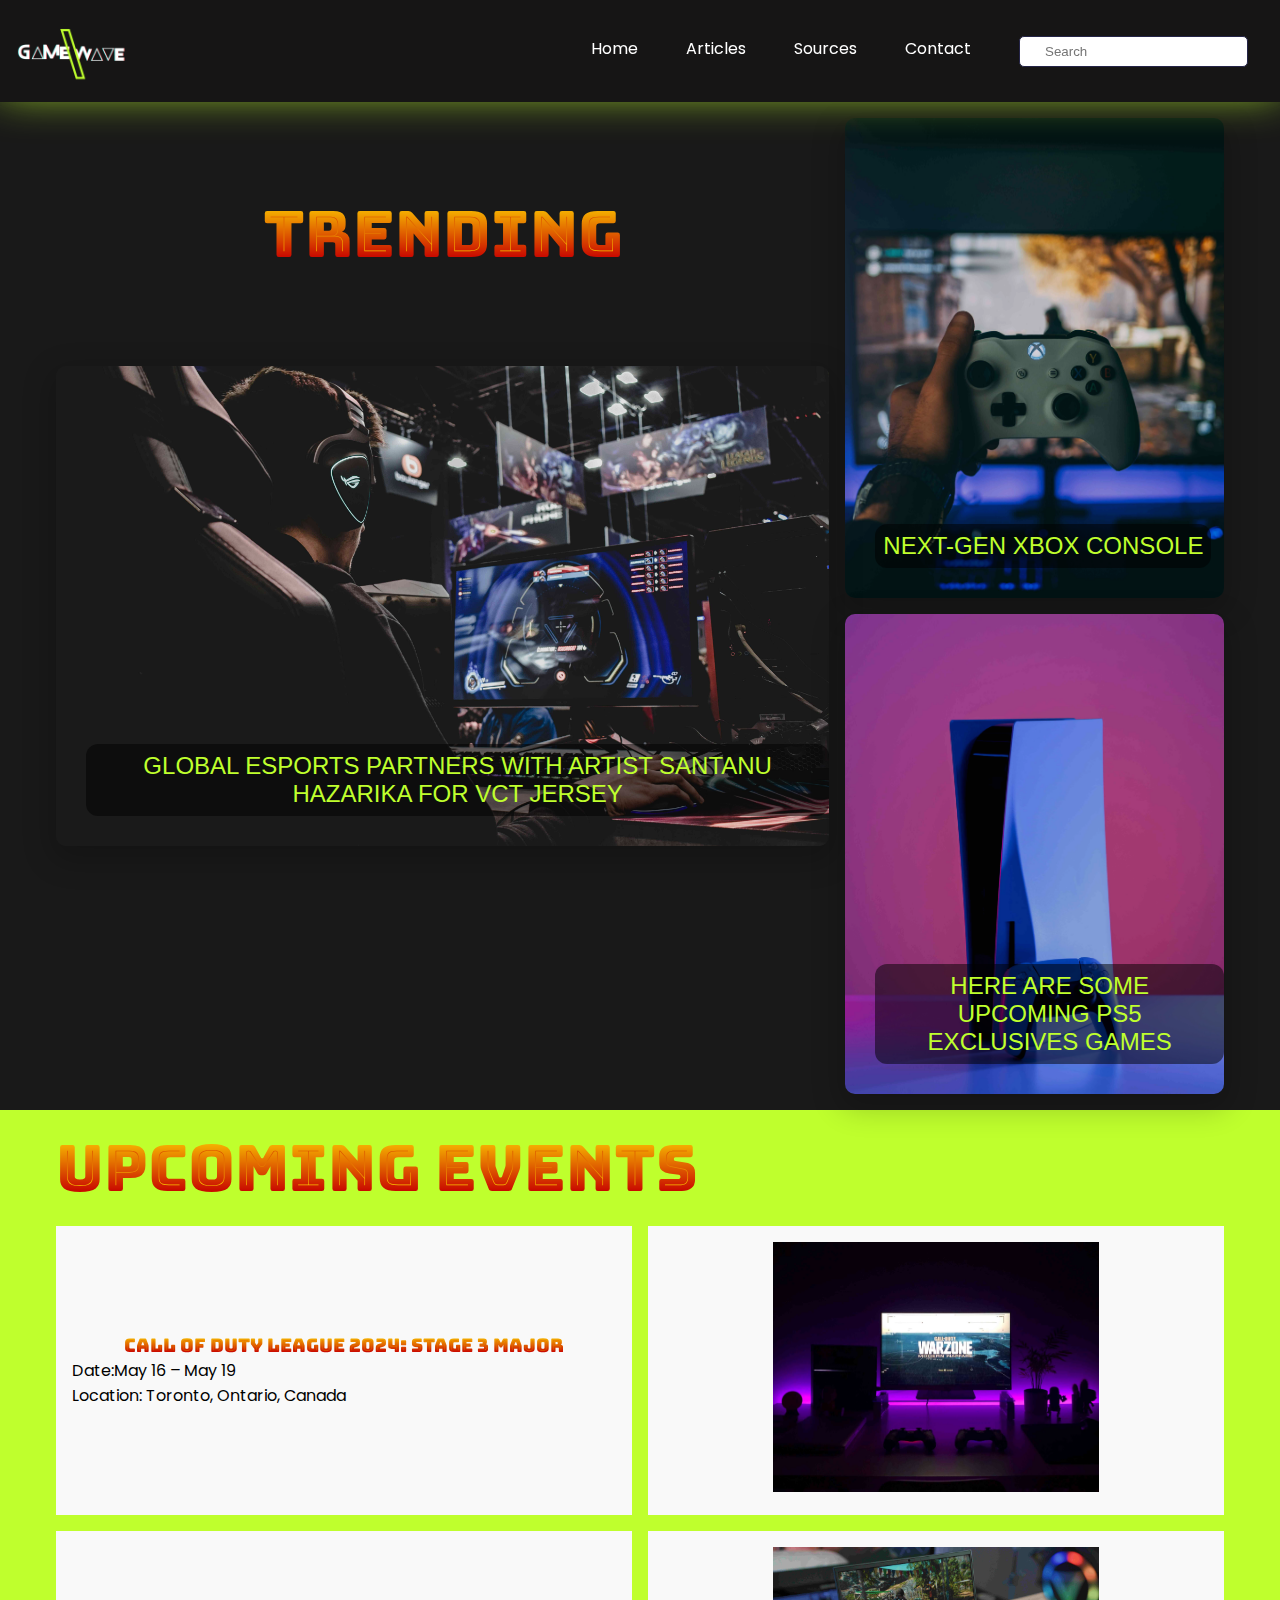
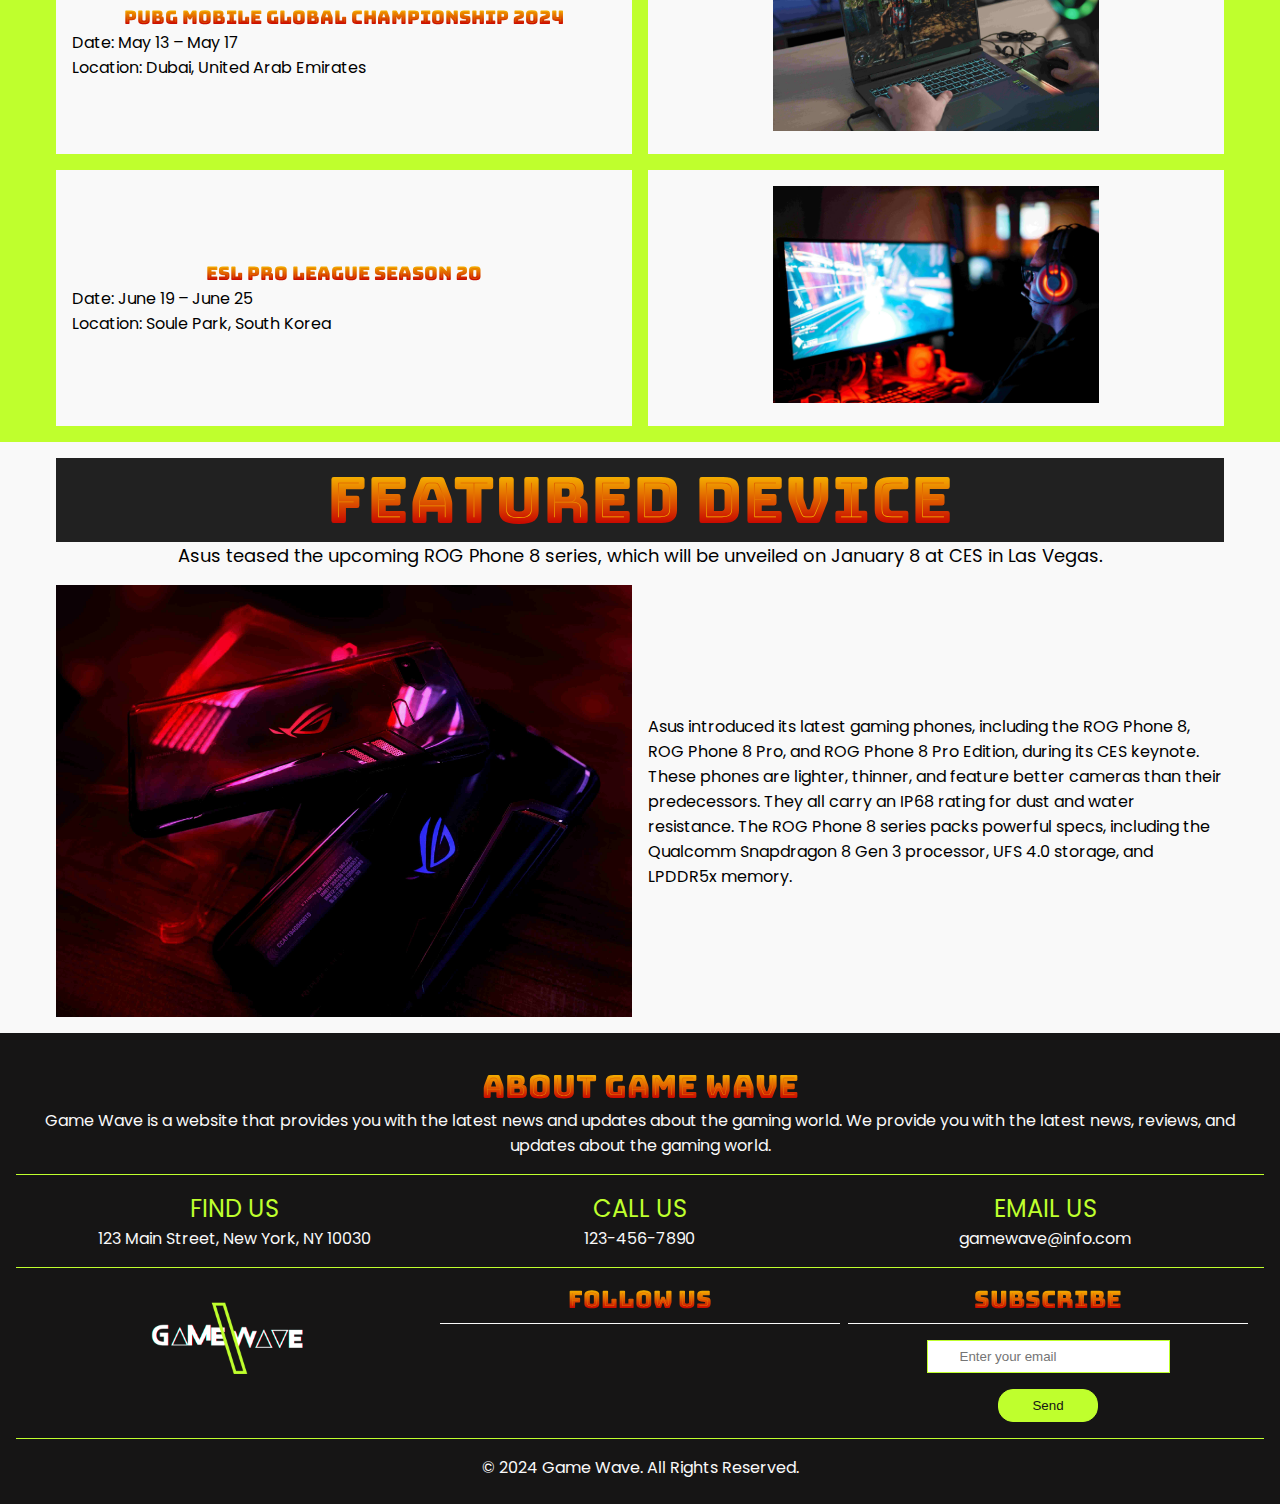
==== commit 7333bcb2: "Final File" ====
--- a/index.html
+++ b/index.html
@@ -6,7 +6,6 @@
     <title>Game Wave</title>
     <link rel="icon" href="./Images/Game_Wave_Title_Logo.png" />
     <link rel="stylesheet" href="./style/style.css" />
-    <!-- <link rel="stylesheet" href="./main.css" /> -->
     <link
       rel="stylesheet"
       href="https://cdnjs.cloudflare.com/ajax/libs/font-awesome/6.5.1/css/all.min.css"
@@ -16,159 +15,180 @@
     />
   </head>
   <body>
-    
-   <header>
-    <img src="./Images/Game_Wave_Logo.png" alt="Game Wave Logo" />
-    <a id="hamBurger" href="javascript:void(0);" class="icon">
-      <div class="mobil-toggle">
-        <i class="fa-solid fa-bars"></i>
+    <!-------------------- HEADER -------------------->
+
+    <header>
+      <img src="./Images/Game_Wave_Logo.png" alt="Game Wave Logo" />
+      <a id="hamBurger" href="javascript:void(0);" class="icon">
+        <div class="mobil-toggle">
+          <i class="fa-solid fa-bars"></i>
+        </div>
+      </a>
+      <a id="closeHamBurger" href="javascript:void(0);" class="closeNav d-none">
+        X
+      </a>
+
+      <!-------------------- NAVIGATION -------------------->
+
+      <nav id="nav-bar" class="navBar openNavbar">
+        <ul>
+          <li><a href="./index.html">Home</a></li>
+          <li><a href="./story.html">Articles</a></li>
+          <li><a href="./sources.html">Sources</a></li>
+          <li><a href="./contact.html">Contact</a></li>
+          <li>
+            <div class="searchBar">
+              <i class="fa-solid fa-magnifying-glass searchIcon"></i>
+              <input class="inputField" type="text" placeholder="Search" />
+            </div>
+          </li>
+        </ul>
+      </nav>
+    </header>
+
+    <!-------------------- HEADER END -------------------->
+
+    <!-------------------- MAIN -------------------->
+    <main class="">
+      <!-------------------- TRENDING SECTION -------------------->
+      <div class="featureParent">
+        <section class="featured-section container">
+          <h2 class="trendingText">Trending</h2>
+          <!-------------------- TRENDING SECTION RIGHT UP -------------------->
+          <div class="game_card">
+            <img
+              src="./Images/dimitris-chapsoulas-cQid5BJTOHE-unsplash.jpg"
+              alt="x-box"
+            />
+            <div class="card-content">
+              <h2>Next-Gen Xbox Console</h2>
+              <p>
+                Microsoft has confirmed that they are working on a
+                next-generation Xbox console, marking the first official
+                announcement since the court document leaks last year.
+              </p>
+              <a href="#" class="button">
+                Find out more
+                <span class="symbols-outlined"> &#8688; </span>
+              </a>
+            </div>
+          </div>
+          <!-------------------- TRENDING SECTION RIGHT UP END -------------------->
+          <!-------------------- TRENDING SECTION LEFT CENTER -------------------->
+          <div class="game_card">
+            <img src="./Images/Global_Esports.jpg" alt="Global_Esports" />
+            <div class="card-content">
+              <h2>
+                Global Esports partners with artist Santanu Hazarika for VCT
+                jersey
+              </h2>
+              <p>
+                Global Esports, a prominent esports organization, has
+                collaborated with artist Santanu Hazarika to design their
+                Valorant Champions Tour (VCT) jersey.
+              </p>
+              <a href="#" class="button">
+                Find out more
+                <span class="symbols-outlined"> &#8688; </span>
+              </a>
+            </div>
+          </div>
+          <!-------------------- TRENDING SECTION LEFT CENTER END -------------------->
+          <!-------------------- TRENDING SECTION RIGHT DOWN -------------------->
+          <div class="game_card">
+            <img src="./Images/PS5.jpg" alt="PS5" />
+            <div class="card-content">
+              <h2>Here are some upcoming PS5 exclusives Games</h2>
+              <p>
+                Sony has announced a number of new games that will be exclusive
+                to the PlayStation 5. Some of the games include Rise of the
+                Ronin, Stellar Blade, and more.
+              </p>
+              <a href="#" class="button">
+                Find out more
+                <span class="symbols-outlined"> &#8688; </span>
+              </a>
+            </div>
+          </div>
+          <!-------------------- TRENDING SECTION RIGHT DOWN END -------------------->
+        </section>
       </div>
-    </a>
-    <a id="closeHamBurger" href="javascript:void(0);" class="closeNav d-none">
-      X
-    </a>
-    <nav id="nav-bar" class="navBar openNavbar">
-      <ul>
-        <li><a href="./index.html">Home</a></li>
-        <li><a href="./sources.html">Sources</a></li>
-        <li><a href="./story.html">Articles</a></li>
-        <li><a href="./contact.html">Contact</a></li>
-        <li><div class="searchBar">
-          <i class="fa-solid fa-magnifying-glass searchIcon"></i>
-          <input class="inputField" type="text" placeholder="Search" />
-        </div></li>
-      </ul>
-   </header>
-
-    <!-- Main -->
-<main class="">
-  <div class="featureParent">
-    <section class="featured-section container">
-   
-      <!-- <div class="game_card"> -->
-        <h2 class="trendingText">Treanding</h2>
-      <!-- </div> -->
-      <div class = "game_card">
-        <img src="./images/fighter.jpg" alt="hero" >
-        <div class="card-content">
-          <h2>
-           Prince Of Persia
-          </h2>
-          <p>
-            Lorem ipsum dolor sit amet consectetur adipisicing elit. Ullam magni
-            alias in quos quod ratione velit numquam nesciunt vel doloribus
-            quaerat sed expedita, accusamus aspernatur rem, voluptates ipsum quas
-            ut?
-          </p>
-          <a href="#" class="button">
-            Find out more 
-            <span class="symbols-outlined">
-              &#8688;
-            </span>
-          </a>
-        </div>
+      <!-------------------- TRENDING SECTION END -------------------->
+      <!-------------------- UPCOMING EVENTS -------------------->
+      <div class="upcomingParent">
+        <section class="upcomingEvent container">
+          <h2>Upcoming Events</h2>
+          <!-------------------- UPCOMING EVENT 1 -------------------->
+          <article>
+            <div>
+              <h3>Call of Duty League 2024: Stage 3 Major</h3>
+              <p>Date:May 16 – May 19</p>
+              <p>Location: Toronto, Ontario, Canada</p>
+            </div>
+            <div class="upcomingImg">
+              <img src="./Images/Call_of_Duty.jpg" alt="C.O.D." />
+            </div>
+          </article>
+          <!-------------------- UPCOMING EVENT 1 END -------------------->
+          <!-------------------- UPCOMING EVENT 2 -------------------->
+          <article>
+            <div>
+              <h3>PUBG Mobile Global Championship 2024</h3>
+              <p>Date: May 13 – May 17</p>
+              <p>Location: Dubai, United Arab Emirates</p>
+            </div>
+            <div class="upcomingImg">
+              <img src="./Images/Pbg.jpg" alt="PUBG" />
+            </div>
+          </article>
+          <!-------------------- UPCOMING EVENT 2 END -------------------->
+          <!-------------------- UPCOMING EVENT 3 -------------------->
+          <article>
+            <div>
+              <h3>ESL Pro League Season 20</h3>
+              <p>Date: June 19 – June 25</p>
+              <p>Location: Soule Park, South Korea</p>
+            </div>
+            <div class="upcomingImg">
+              <img src="./Images/Tournament.jpg" alt="ESL" />
+            </div>
+          </article>
+          <!-------------------- UPCOMING EVENT 3 END -------------------->
+        </section>
       </div>
-      <div class = "game_card">
-        <img src="./images/fighter.jpg" alt="hero" >
-        <div class="card-content">
-          <h2>
-           Prince Of Persia
-          </h2>
-          <p>
-            Lorem ipsum dolor sit amet consectetur adipisicing elit. Ullam magni
-            alias in quos quod ratione velit numquam nesciunt vel doloribus
-            quaerat sed expedita, accusamus aspernatur rem, voluptates ipsum quas
-            ut?
-          </p>
-          <a href="#" class="button">
-            Find out more 
-            <span class="symbols-outlined">
-              &#8688;
-            </span>
-          </a>
-        </div>
+      <!-------------------- UPCOMING EVENTS END -------------------->
+      <!-------------------- FEATURED DEVICE -------------------->
+      <div class="topratedParent">
+        <section class="container">
+          <div class="topRated-heading">
+            <h2>Featured Device</h2>
+            <span
+              >Asus teased the upcoming ROG Phone 8 series, which will be
+              unveiled on January 8 at CES in Las Vegas.</span
+            >
+          </div>
+          <div class="topRated_section">
+            <img src="./Images/Rog.jpg" alt="Rog" />
+            <p>
+              Asus introduced its latest gaming phones, including the ROG Phone
+              8, ROG Phone 8 Pro, and ROG Phone 8 Pro Edition, during its CES
+              keynote. These phones are lighter, thinner, and feature better
+              cameras than their predecessors. They all carry an IP68 rating for
+              dust and water resistance. The ROG Phone 8 series packs powerful
+              specs, including the Qualcomm Snapdragon 8 Gen 3 processor, UFS
+              4.0 storage, and LPDDR5x memory.
+            </p>
+          </div>
+        </section>
       </div>
-      <div class = "game_card">
-        <img src="./images/fighter.jpg" alt="hero" >
-        <div class="card-content">
-          <h2>
-           Prince Of Persia
-          </h2>
-          <p>
-            Lorem ipsum dolor sit amet consectetur adipisicing elit. Ullam magni
-            alias in quos quod ratione velit numquam nesciunt vel doloribus
-            quaerat sed expedita, accusamus aspernatur rem, voluptates ipsum quas
-            ut?
-          </p>
-          <a href="#" class="button">
-            Find out more 
-            <span class="symbols-outlined">
-              &#8688;
-            </span>
-          </a>
-        </div>
-      </div>
-    </section>
-  </div>
-<div class="upcomingParent">
-  <section class="upcomingEvent container">
-
-    <h2>Upcoming Events</h2>
-    <article>
-      <div>
-        <h3>Tournment 1</h3>
-        <p>
-          Lorem ipsum dolor sit amet consectetur adipisicing elit. Error voluptate possimus ad explicabo, quis corrupti rerum vero exercitationem illo assumenda hic, in enim quaerat, debitis libero qui veritatis. Odio, excepturi.
-        </p>
-      </div>
-      <div class="upcomingImg">
-        <img src="./images/fighter.jpg"alt="">
-      </div>
-      
-    </article>
-    <article>
-      <div>
-        <h3>Tournment 1</h3>
-        <p>
-          Lorem ipsum dolor sit amet consectetur adipisicing elit. Error voluptate possimus ad explicabo, quis corrupti rerum vero exercitationem illo assumenda hic, in enim quaerat, debitis libero qui veritatis. Odio, excepturi.
-        </p>
-      </div>
-      <div class="upcomingImg">
-        <img src="./images/fighter.jpg"alt="">
-      </div>
-    </article>
-    <article>
-      <div>
-        <h3>Tournment 1</h3>
-        <p>
-          Lorem ipsum dolor sit amet consectetur adipisicing elit. Error voluptate possimus ad explicabo, quis corrupti rerum vero exercitationem illo assumenda hic, in enim quaerat, debitis libero qui veritatis. Odio, excepturi.
-        </p>
-      </div>
-      <div class="upcomingImg">
-        <img src="./images/fighter.jpg"alt="">
-      </div>
-    </article>
-  </section>
-</div>
-  <div class="topratedParent">
-    <section class="container">
-        <div class="topRated-heading">
-          <h2>Top Rated</h2>
-          <span>Latest</span>
-          <p>Lorem ipsum dolor sit amet, consectetur adipisicing elit. Eligendi consectetur a recusandae esse libero, animi quas et modi perspiciatis veniam officiis suscipit sunt nisi! Illum voluptates excepturi quidem enim obcaecati.</p>
-        </div>
-  <div class="topRated_section">
-    <img src="./images/topRated.jpg" alt="Top Rated" >
-    <p>
-      Lorem ipsum dolor sit amet, consectetur adipisicing elit. Eligendi consectetur a recusandae esse libero, animi quas et modi perspiciatis veniam officiis suscipit sunt nisi! Illum voluptates excepturi quidem enim obcaecati.
-    </p>
-  </div>
-    </section>
-  </div>
-</main>
-    <!-- Footer -->
+      <!-------------------- FEATURED DEVICE END -------------------->
+    </main>
+    <!-------------------- MAIN END -------------------->
+
+    <!-------------------- FOOTER -------------------->
     <footer>
       <div class="footer-content">
+        <!-------------------- FOOTER ABOUT US -------------------->
         <div class="footer-content-about">
           <h4>About Game Wave</h4>
           <p>
@@ -177,18 +197,21 @@
             reviews, and updates about the gaming world.
           </p>
         </div>
+        <!-------------------- FOOTER ABOUT US END -------------------->
+        <!-------------------- FOOTER CONTENT LINK -------------------->
         <div class="footer-content-link">
+          <!-------------------- FOOTER CONTENT LINK LOCATION -------------------->
           <div class="footer-location">
             <div class="footer-content-link-icon">
               <a href="" aria-label="location">
-                <i class="fa-solid fa-location-dot" aria-hidden="true"
-                  ></i
-                >
+                <i class="fa-solid fa-location-dot" aria-hidden="true"></i>
                 FIND US
               </a>
             </div>
             <p>123 Main Street, New York, NY 10030</p>
           </div>
+          <!-------------------- FOOTER CONTENT LINK LOCATION END -------------------->
+          <!-------------------- FOOTER CONTENT LINK PHONE -------------------->
           <div class="footer-phone">
             <div class="footer-content-link-icon">
               <a href="" aria-label="phone">
@@ -198,6 +221,8 @@
             </div>
             <p>123-456-7890</p>
           </div>
+          <!-------------------- FOOTER CONTENT LINK PHONE END -------------------->
+          <!-------------------- FOOTER CONTENT LINK EMAIL -------------------->
           <div class="footer-email">
             <div class="footer-content-link-icon">
               <a href="" aria-label="email">
@@ -207,11 +232,17 @@
             </div>
             <p>gamewave@info.com</p>
           </div>
-        </div>
+          <!-------------------- FOOTER CONTENT LINK EMAIL END -------------------->
+        </div>
+        <!-------------------- FOOTER CONTENT LINK END -------------------->
+        <!-------------------- FOOTER SOCIAL -------------------->
         <div class="footer-content-final">
+          <!-------------------- FOOTER LOGO -------------------->
           <div class="footer-logo">
             <img src="./Images/Game_Wave_Logo.png" alt="Game Wave Logo" />
           </div>
+          <!-------------------- FOOTER LOGO END -------------------->
+          <!-------------------- FOOTER SOCIAL LINKS -------------------->
           <div class="footer-social">
             <h4 class="footer-social-text">Follow Us</h4>
             <ul class="social-list">
@@ -237,25 +268,40 @@
               </li>
             </ul>
           </div>
+          <!-------------------- FOOTER SOCIAL LINKS END -------------------->
+          <!-------------------- FOOTER SUBSCRIBE -------------------->
           <div class="footer-subscribe">
             <h4 class="footer-subscribe-text">Subscribe</h4>
+            <!-------------------- FOOTER SUBSCRIBE INPUT SECTION -------------------->
             <div class="subscribe-section">
-                <input type="email" placeholder="Enter your email" />
-                <span class="subscribe_icon">
-                    <i class="fa-brands fa-telegram"></i>
-                </span>
-            </div>
+              <input type="email" placeholder="Enter your email" />
+              <span class="subscribe_icon">
+                <i class="fa-brands fa-telegram"></i>
+              </span>
+            </div>
+            <!-------------------- FOOTER SUBSCRIBE INPUT SECTION END -------------------->
+            <!-------------------- FOOTER SUBSCRIBE BUTTON -------------------->
             <div class="subscribe-section-button">
-                <input class="subscribe-section-button-input" type="submit" value="Send" id="button">                
-          </div>
-        </div>
-        
-      </div>
-      <div class="footer-credit">
-        <p> &copy; 2024 Game Wave. All Rights Reserved.</p>
-      </div>
+              <input
+                class="subscribe-section-button-input"
+                type="submit"
+                value="Send"
+                id="button"
+              />
+            </div>
+            <!-------------------- FOOTER SUBSCRIBE BUTTON END -------------------->
+          </div>
+          <!-------------------- FOOTER SUBSCRIBE END -------------------->
+        </div>
+        <!-------------------- FOOTER SOCIAL END -------------------->
+        <!-------------------- FOOTER CREDIT -------------------->
+        <div class="footer-credit">
+          <p>&copy; 2024 Game Wave. All Rights Reserved.</p>
+        </div>
+        <!-------------------- FOOTER CREDIT END -------------------->
       </div>
     </footer>
+    <!-------------------- FOOTER END -------------------->
+    <script src="./index.js" defer></script>
   </body>
-  <script src="./index.js" defer></script>
 </html>--- a/style/style.css
+++ b/style/style.css
@@ -3,23 +3,19 @@
 /* Font = Poppins */
 @import url("https://fonts.googleapis.com/css2?family=Poppins:ital,wght@0,100;0,200;0,300;0,400;0,500;0,600;0,700;0,800;0,900;1,100;1,200;1,300;1,400;1,500;1,600;1,700;1,800;1,900&display=swap");
 
-/* Font = Modern_Warframe */
-/* We couldn't find any font having gaming style on google font so we are using Modern Warfare font for the gaming website. */
-@font-face {
-  font-family: "Modern_Warframe";
-  src: url("../Font/MODERN_WARFARE.ttf") format("truetype"),
-    url("../Font/MODERN_WARFARE.otf") format("opentype");
-}
+/* Font = Bungee Spice */
+@import url('https://fonts.googleapis.com/css2?family=Bungee+Spice&display=swap');
 
 h1,
 h2,
 h3,
 h4 {
-  font-family: "Modern_Warframe", fallback;
+  font-family: "Bungee Spice", sans-serif;
 }
 
 /* Variables */
 :root {
+  --bgblack: #212121;
   --white: #f9f9f9;
   --logoblack: #161515;
   --green: #bfff2d;
@@ -31,178 +27,973 @@
   padding: 0;
   box-sizing: border-box;
 }
-img{
+img {
   width: 100%;
   height: auto;
 }
 
-.d-none{
-    display: none;
+.d-none {
+  display: none;
 }
 /* Body */
 body {
+  background-color: var(--bgblack);
+  font-family: "Poppins", sans-serif;
+}
+
+/* Global Style */
+
+a {
+  text-decoration: none;
+}
+
+ul {
+  list-style: none;
+}
+
+/* -----------------MOBILE FIRST APPROACH----------------- */
+/****************** HEADER ******************/
+header {
+  position: sticky;
+  top: 0;
+  left: 0;
+  width: 100%;
+  z-index: 1000;
+  background-color: var(--logoblack);
+  padding: 1rem 0;
+  display: flex;
+  justify-content: space-between;
+  padding: 1rem;
+  align-items: center;
+  box-shadow: 0 -12px 45px var(--green);
+}
+.navBar_active {
+  position: fixed;
+  width: 100%;
+  height: 100vh;
+  background-color: var(--logoblack);
+  top: 0;
+  left: 0;
+  right: 0;
+}
+.mobil-toggle {
+  padding: 10px 14px;
+  background: #242447;
+  border-radius: 10px;
+  color: #ffff;
+}
+.navBar_active.openNavbar {
+  -webkit-animation: openNavbar 0.5s cubic-bezier(0.25, 0.46, 0.45, 0.94) both;
+  animation: openNavbar 0.5s cubic-bezier(0.25, 0.46, 0.45, 0.94) both;
+}
+@-webkit-keyframes openNavbar {
+  0% {
+    -webkit-transform: translateY(0);
+    transform: translateY(0);
+  }
+  100% {
+    -webkit-transform: translateY(100px);
+    transform: translateY(100px);
+  }
+}
+@keyframes openNavbar {
+  0% {
+    -webkit-transform: translateY(0);
+    transform: translateY(0);
+  }
+  100% {
+    -webkit-transform: translateY(100px);
+    transform: translateY(100px);
+  }
+}
+
+.navBar_active ul {
+  padding: 2rem 1rem 1rem;
+  text-align: center;
+  list-style: none;
+}
+.navBar_active ul li {
+  padding: 2rem 1rem 1rem;
+  text-align: center;
+  list-style: none;
+}
+.navBar_active ul li a {
+  text-decoration: none;
+  color: #ffffff;
+  font-size: 2rem;
+}
+.navBar ul {
+  list-style: none;
+}
+.navBar a {
+  text-decoration: none;
+  color: #ffffff;
+}
+.navBar ul li {
+  list-style: none;
+  padding: 1rem;
+  /* border: 1px solid; */
+}
+.closeNav {
+  position: absolute;
+  top: 1rem;
+  right: 1rem;
+  font-size: 2rem;
+  color: var(--green);
+  cursor: pointer;
+  z-index: 1;
+}
+.navBar {
+  display: none;
+}
+.navBar ul {
+  display: flex;
+  gap: 1rem;
+}
+header img {
+  width: auto;
+  height: 70px;
+  object-fit: contain;
+  margin-right: auto;
+  max-width: 100%;
+}
+.inputField {
+  padding: 7px 25px;
+  border: 1px solid #242447;
+  border-radius: 5px;
+  outline: none;
+  background: #ffffff;
+  color: #9494c7;
+}
+.searchBar {
+  position: relative;
+  color: #9494c7;
+}
+.searchIcon {
+  position: absolute;
+  top: 25%;
+}
+/************* HEADER END ************/
+
+/****************** FOOTER ******************/
+
+footer {
+  background-color: var(--logoblack);
+  color: var(--white);
+  padding: 1rem;
+}
+
+.footer-content-about,
+.footer-content-link,
+.footer-content-final {
+  border-bottom: 1px solid var(--green);
+  padding: 1rem;
+}
+
+.footer-content-about h4 {
+  color: var(--green);
+  font-size: 1.5rem;
+}
+
+.footer-logo img {
+  display: block;
+  margin-left: auto;
+  margin-right: auto;
+  width: auto;
+  height: 100px;
+}
+
+.footer-content-link-icon a {
+  color: var(--green);
+  font-size: 1.2rem;
+  transition: all 0.2s ease-in-out;
+}
+
+.footer-content-link-icon a:hover {
+  color: var(--white);
+  text-shadow: var(--green) 1px 0 10px;
+}
+
+.footer-social-text,
+.footer-subscribe-text {
+  font-size: 1.5rem;
+  text-align: center;
+  color: var(--green);
+  border-bottom: 1px solid var(--white);
+}
+
+.footer-social ul {
+  display: grid;
+  grid-template-columns: repeat(4, 1fr);
+  padding: 1rem;
+  list-style: none;
+}
+
+.footer-social ul li {
+  text-align: center;
+  padding: 1rem;
+}
+
+.footer-social a {
+  color: var(--green);
+  font-size: 1.5rem;
+  transition: all 0.2s ease-in-out;
+}
+
+.footer-social a:hover {
+  color: var(--white);
+  text-shadow: var(--green) 1px 0 10px;
+}
+
+.subscribe-section {
+  text-align: center;
+  padding: 1rem;
+}
+
+.subscribe-section input {
+  padding: 0.5rem 2rem;
+  border: 1px solid var(--green);
+  color: var(--logoblack);
+}
+
+.subscribe_icon {
+  position: relative;
+  right: 0.3rem;
+  bottom: 0;
+  top: 0.1rem;
+  background-color: var(--logoblack);
+  padding: 0.3rem 0.6rem;
+  border: 1px solid var(--green);
+  border-left: none;
+}
+
+.subscribe_icon:hover {
+  background-color: var(--green);
+  color: var(--logoblack);
+}
+
+.subscribe-section-button {
+  display: none;
+}
+
+.footer-credit {
+  text-align: center;
+  padding: 1rem 1rem 0.5rem 1rem;
+}
+/******************* FOOTER END *************************/
+
+/************* HOME MAIN SECTION *************/
+.container {
+  max-width: 1200px;
+  padding: 1rem;
+  margin: auto;
+}
+.trendingText {
+  color: var(--white);
+}
+.topRated_section {
+  display: grid;
+  gap: 1rem;
+}
+.topratedParent {
   background-color: var(--white);
-  font-family: "Poppins", sans-serif;
-}
-
-/* HEADER */
-header {
-    position: sticky;
+}
+.topRated-heading {
+  text-align: center;
+}
+.topRated-heading h2 {
+  font-size: clamp(2rem, 5vw, 4rem);
+  color: var(--green);
+  background: var(--bgblack);
+}
+.topRated-heading span {
+  font-size: large;
+}
+.card-content h2 {
+  color: var(--green);
+}
+.upcomingParent {
+  background-color: var(--green);
+}
+.featureParent {
+  background-color: #0000003d;
+}
+main div section {
+  display: grid;
+  gap: 1rem;
+  margin-top: 1rem;
+}
+section.featured-section {
+  padding: 1rem;
+}
+
+.game_card {
+  height: 30rem;
+  border-radius: 10px;
+  overflow: hidden;
+  cursor: pointer;
+  position: relative;
+  color: rgb(240, 240, 240);
+  box-shadow: 0 10px 30px 5px rgba(0, 0, 0, 0.2);
+
+  img {
+    position: absolute;
+    object-fit: cover;
+    width: 100%;
+    height: 100%;
     top: 0;
     left: 0;
+    opacity: 0.9;
+    transition: opacity 0.2s ease-out;
+    opacity: 1;
+  }
+
+  h2 {
+    position: absolute;
+    inset: auto auto 30px 30px;
+    margin: 0;
+    transition: inset 0.3s 0.3s ease-out;
+    font-family: "Roboto Condensed", sans-serif;
+    font-weight: normal;
+    text-transform: uppercase;
+    opacity: 1;
+    inset: auto auto 220px 30px;
+    font-weight: 800;
+    display: block;
+    background: rgba(0, 0, 0, 0.5);
+    border-radius: 12px;
+    padding: 0.5rem;
+    text-align: center;
+  }
+
+  p,
+  a {
+    position: absolute;
+    opacity: 0;
+    max-width: 80%;
+    transition: opacity 0.3s ease-out;
+    opacity: 1;
+  }
+
+  p {
+    inset: auto auto 80px 30px;
+    opacity: 1;
+  }
+
+  a {
+    inset: auto auto 40px 30px;
+    color: inherit;
+    text-decoration: none;
+    opacity: 1;
+  }
+
+  &:hover h2 {
+    inset: auto auto 220px 30px;
+    transition: inset 0.3s ease-out;
+  }
+
+  &:hover p,
+  &:hover a {
+    opacity: 1;
+    transition: opacity 0.5s 0.1s ease-in;
+  }
+
+  &:hover img {
+    transition: opacity 0.3s ease-in;
+    opacity: 2;
+  }
+}
+
+.symbols-outlined {
+  vertical-align: middle;
+}
+.upcomingEvent article {
+  display: grid;
+  gap: 1rem;
+}
+.upcomingEvent article div {
+  background-color: var(--white);
+  padding: 1rem;
+}
+.upcomingEvent h2 {
+  font-size: clamp(1.5rem, 5vw, 4rem);
+}
+.upcomingEvent h3 {
+  text-align: center;
+}
+/****************** HOME MAIN SECTION END ********************/
+
+/* -----------------STORY PAGE----------------- */
+
+.article-page {
+  background: var(--logoblack);
+  color: var(--white);
+  padding: 2rem;
+  display: block;
+}
+
+.article-page-heading {
+  text-align: center;
+  color: var(--green);
+  position: relative;
+  font-size: 2rem;
+  padding: 1rem 1rem 2rem 1rem;
+}
+
+.article-page-heading h2 {
+  border-bottom: 3px solid var(--white);
+  padding: 0.5rem;
+}
+
+.article-page-sections-image img {
+  max-width: 100%;
+  border-radius: 2rem;
+  height: auto;
+}
+
+.article-page-sections-text {
+  background: rgb(0 0 0 / 80%);
+  box-shadow: 0px 0px 10px 5px rgb(191 255 45 / 15%);
+  padding: 1rem;
+  position: relative;
+  margin: -6rem 1rem 3rem;
+}
+
+.article-page-sections-text h3 {
+  color: var(--green);
+  font-family: Poppins, sans-serif;
+  font-size: 1.3rem;
+  padding: 0.5rem;
+  text-align: center;
+}
+
+.article-page-sections-text a {
+  color: var(--green);
+  font-size: 1rem;
+  padding: 0.5rem;
+  text-decoration: none;
+}
+
+/* -----------------STORY PAGE END----------------- */
+
+/* -----------------SOURCE PAGE----------------- */
+
+.source-container {
+  background: var(--logoblack);
+  color: var(--white);
+  padding: 1rem;
+}
+
+.source-heading h2 {
+  text-align: center;
+  color: var(--green);
+  font-size: 2rem;
+  padding: 1rem;
+}
+
+.source-heading span {
+  border-bottom: 5px solid var(--white);
+  padding: 0.5rem;
+}
+
+.source-files {
+  width: 90%;
+  margin-left: auto;
+  margin-right: auto;
+  display: grid;
+  margin-top: 1rem;
+  margin-bottom: 1rem;
+}
+
+.source-file-item {
+  margin-bottom: 1rem;
+  position: relative;
+  border: 2px solid var(--white);
+  padding: 1rem;
+  box-shadow: 0 0 10px 0 var(--white);
+}
+.source-file-item-link:hover {
+  border-bottom: 1px solid var(--green);
+}
+.source-file-item:hover {
+  border: 2px solid var(--green);
+  box-shadow: 0 0 20px 0 var(--green);
+}
+
+.source-file-item-image-text{
+  display: block;
+  text-align: center;
+  padding: 5rem;
+}
+
+.source-file-item-image img {
+  width: 100%;
+  height: 100%;
+  object-fit: cover;
+  border-radius: 10px;
+}
+
+.source-file-item-link a {
+  text-decoration: none;
+  color: var(--white);
+  font-size: 1rem;
+  padding: 0.5rem 1rem;
+}
+
+.source-file-item-link h3 {
+  font-family: "Poppins", sans-serif;
+  text-align: center;
+}
+
+/* -----------------SOURCE PAGE END----------------- */
+
+/* -----------------CONTACT PAGE----------------- */
+.contact {
+  min-height: 100vh;
+  background: var(--logoblack);
+  background-image: url("../Images/Contect_us_background.png");
+  background-repeat: no-repeat;
+  background-position: center center;
+  background-size: cover;
+}
+
+.contact-container {
+  color: var(--white);
+  padding: 1rem;
+  text-align: center;
+  box-shadow: 8px 20px 0px 8px rgb(191 255 45 / 15%);
+  border-radius: 15px;
+  background: rgb(0 0 0 / 60%);
+}
+
+.contact-container h2 {
+  font-size: 2.7rem;
+  padding: 1rem;
+  font-weight: 500;
+  margin-top: 20px;
+  text-align: center;
+  color: var(--green);
+}
+
+.contact-container-heading,
+.contact-container-paragraph,
+.contact-container-message-text {
+  border-bottom: 2px solid var(--white);
+}
+
+.contact-container-message-text {
+  border-top: 2px solid var(--white);
+}
+.contact-container p {
+  font-size: 1.1rem;
+  padding: 1rem;
+  font-weight: 300;
+  margin-bottom: 20px;
+  text-align: center;
+}
+
+.contact-form {
+  padding: 1rem;
+  display: grid;
+  justify-items: center;
+}
+
+.contact-form input {
+  width: 18rem;
+  height: 3rem;
+  text-align: center;
+  border: none;
+  font-size: 1rem;
+  margin-bottom: 10px;
+  background: rgb(4 4 4 / 50%);
+  border-bottom: 2px solid var(--green);
+  color: var(--white);
+}
+
+.contact-form input::placeholder {
+  color: #bfff2d63;
+}
+
+.contact-form h4 {
+  font-size: 1.21rem;
+  padding: 1rem 0 1rem 0;
+  font-weight: 300;
+  margin-top: 1rem;
+  text-align: center;
+  color: var(--green);
+}
+
+.contact-form textarea {
+  width: 18rem;
+  height: 10rem;
+  text-align: center;
+  font-size: 1rem;
+  margin-top: 20px;
+  margin-bottom: 10px;
+  background: rgba(4, 4, 4, 0.543);
+  border-bottom: 5px solid var(--green);
+  border-right: 5px solid var(--green);
+  border-top: 4px solid var(--white);
+  border-left: 4px solid var(--white);
+  color: var(--white);
+}
+
+textarea::-webkit-scrollbar {
+  /* Scroll bar for textarea */
+  width: 10px;
+}
+
+textarea::-webkit-scrollbar-thumb {
+  /* Scroll bar thumb for textarea */
+  background-color: rgba(194, 194, 194, 0.73);
+}
+
+#contact-us-button {
+  width: 10rem;
+  height: 3rem;
+  text-align: center;
+  font-size: 1.2rem;
+  margin-top: 20px;
+  font-weight: 600;
+  background: var(--green);
+  border: 2px solid var(--green);
+  border-radius: 15px;
+  color: var(--logoblack);
+  padding: 0;
+  margin-bottom: 30px;
+  transition: 0.3s;
+  cursor: pointer;
+}
+
+#contact-us-button:hover {
+  background: var(--logoblack);
+  color: var(--green);
+}
+
+/* -----------------CONTACT PAGE END----------------- */
+
+/* -----------------ERROR PAGE----------------- */
+
+.error-404-mobile-image {
+  background: var(--logoblack);
+  background-image: url("../Images/Mobil_404_Error.png");
+  background-size: cover;
+  background-position: center;
+  height: 100vh;
+  width: 100vw;
+}
+
+/* -----------------ERROR PAGE END----------------- */
+
+/* RESPONSIVE */
+@media only screen and (min-width: 768px) {
+  .featured-section {
+    grid-template-columns: 1fr 1fr 1fr;
+    grid-template-rows: 1fr 1fr;
+    gap: 1rem;
+  }
+  .upcomingEvent article div {
+    align-content: center;
+  }
+  .upcomingImg img {
+    width: 60%;
+  }
+  .upcomingImg {
+    text-align: center;
+  }
+  .topRated_section {
+    grid-template-columns: 1fr 1fr;
+  }
+  .topRated_section p {
+    align-content: center;
+  }
+  .trendingText {
+    grid-column: span 2;
+    align-content: center;
+    text-align: center;
+    font-size: clamp(1.5rem, 5vw, 4rem);
+  }
+  .game_card {
+    grid-column: span 1; /* Span one column */
+  }
+
+  .game_card:nth-child(odd) {
+    grid-row: span 2; /* Span two rows */
+    grid-column: span 2;
+  }
+
+  .game_card:nth-child(even) {
+    grid-row: span 2; /* Span two rows */
+    grid-column: 3; /* Align to the third column */
+  }
+  .upcomingEvent article {
+    grid-template-columns: 1fr 1fr;
+  }
+
+  /* FOOTER */
+  .footer-content-about {
+    text-align: center;
+  }
+  .footer-content-about h4 {
+    font-size: 2rem;
+  }
+
+  .footer-content-link,
+  .footer-content-final {
+    display: grid;
+    grid-template-columns: 1fr 1fr 1fr;
+  }
+
+  .footer-content-link {
+    text-align: center;
+  }
+
+  .footer-content-link-icon a {
+    font-size: 1.5rem;
+  }
+
+  .footer-content-final {
+    gap: 0.5rem;
+  }
+
+  .footer-logo img {
+    width: auto;
+    height: 100px;
+  }
+
+  .footer-social-text,
+  .footer-subscribe-text {
+    padding: 0 0 0.5rem 0;
+  }
+
+  .footer-social ul {
+    padding: 0%;
+  }
+
+  .subscribe_icon {
+    display: none;
+  }
+
+  .subscribe-section-button {
+    display: block;
+  }
+
+  .subscribe-section-button-input {
+    display: block;
+    padding: 0.5rem 2rem;
+    border: 1px solid var(--green);
+    border-radius: 15px;
+    color: var(--logoblack);
+    background: var(--green);
+    width: 100px;
+    margin-left: auto;
+    margin-right: auto;
+    transition: all 0.2s ease-in-out;
+  }
+
+  .subscribe-section-button-input:hover {
+    background: var(--logoblack);
+    color: var(--green);
+  }
+  /**************** FOOTER END ***************/
+
+  /* -----------------STORY PAGE----------------- */
+
+  .article-page-sections-left,
+  .article-page-sections-right {
+    display: grid;
+    grid-template-columns: repeat(3, 1fr);
+    margin-bottom: 2rem;
+  }
+
+  .article-page-sections-left .article-page-sections-image {
+    grid-row: 1;
+    grid-column: span 2 / -2;
+  }
+
+  .article-page-sections-right .article-page-sections-image {
+    grid-row: 1;
+    grid-column: span 2 / -1;
+    text-align: right;
+  }
+
+  .article-page-sections-left .article-page-sections-text {
+    grid-row: 1;
+    grid-column: span 2 / -1;
+  }
+
+  .article-page-sections-right .article-page-sections-text {
+    grid-row: 1;
+    grid-column: span 2 / 3;
+    grid-column-start: 1;
+  }
+
+  .article-page-sections-image img {
+    max-width: 70%;
+    height: auto;
+  }
+
+  .article-page-sections-text {
+    position: unset;
+    margin: 0;
+    align-self: center;
+  }
+
+  /* -----------------STORY PAGE END----------------- */
+
+  /* -----------------SOURCE PAGE----------------- */
+
+  .source-files {
+    margin-left: auto;
+    margin-right: auto;
+    display: grid;
+    grid-template-columns: repeat(2, 1fr);
+    gap: 1rem;
+    margin-top: 1rem;
+    margin-bottom: 1rem;
+  }
+
+  .source-heading h2 {
+    font-size: 4rem;
+  }
+
+  .source-file-item {
+    display: grid;
+    align-items: stretch;
+    justify-items: center;
+    align-content: space-between;
+  }
+
+  /* -----------------SOURCE PAGE END----------------- */
+
+  /*-----------------CONTACT PAGE----------------- */
+  .contact {
+    min-height: 100vh;
+    background: var(--logoblack);
+    background-image: url("../Images/Contect_us_background.png");
+    background-repeat: no-repeat;
+    background-position: center center;
+    background-size: cover;
+  }
+
+  .contact-container {
+    width: 40rem;
+    height: 40.1rem;
+    position: absolute;
+    top: 55%;
+    left: 50%;
+    margin: -200px 0 0 -335px;
+    box-shadow: 8px 20px 0px 8px rgb(191 255 45 / 15%);
+    border-radius: 15px;
+    background: rgb(0 0 0 / 60%);
+    backdrop-filter: blur(10px);
+  }
+
+  .contact-form {
+    padding: 1rem;
+    display: grid;
+    justify-items: center;
+    grid-template-columns: 1fr 1fr;
+  }
+
+  #lastName,
+  #mobile {
+    margin-left: 15px;
+  }
+
+  .contact-container-message-text {
+    grid-column: span 2;
+  }
+
+  .contact-form textarea {
+    grid-column: span 2;
+    width: 35rem;
+    height: 7rem;
+  }
+
+  #contact-us-button {
+    grid-column: span 2;
+    margin-top: 10px;
+  }
+
+  /*-----------------CONTACT PAGE END----------------- */
+
+  /* -----------------ERROR PAGE----------------- */
+
+  .error-404-mobile-image {
+    display: none;
+  }
+
+  .error-404-tablet-image {
+    background-image: url("../Images/Tablet_404_Error.png");
+    background-size: cover;
+    background-position: center;
+    height: 100vh;
+    width: 100vw;
+  }
+
+  /* -----------------ERROR PAGE END----------------- */
+}
+
+/* -----------------DESKTOP----------------- */
+
+@media only screen and (min-width: 1024px) {
+  #hamBurger {
+    display: none;
+  }
+  nav ul li a {
+    position: relative;
+  }
+  .navBar {
+    display: block;
+  }
+  nav ul li a:hover:after {
     width: 100%;
-    z-index: 1000;
-    background-color: var(--logoblack);
-    padding: 1rem 0;
-    display: flex;
-    justify-content: space-between;
-    padding: 1rem;
-    align-items: center;
-}
-.navBar_active{
-    position: fixed;
-    width: 100%;
-    height: 100vh;
-    background-color: var(--logoblack);
-    top: 0;
+  }
+  .searchIcon {
+    left: 5px;
+  }
+  nav ul li a {
+    transition: all 0.5s;
+  }
+  nav ul li a:after {
+    position: absolute;
+    bottom: 0;
     left: 0;
     right: 0;
-}
-.mobil-toggle{
-    padding: 10px 14px;
-    background: #242447;
-    border-radius: 10px;
-    color: #ffff;
-}
-.navBar_active.openNavbar {
-	-webkit-animation: openNavbar 0.5s cubic-bezier(0.250, 0.460, 0.450, 0.940) both;
-	        animation: openNavbar 0.5s cubic-bezier(0.250, 0.460, 0.450, 0.940) both;
-}
-@-webkit-keyframes openNavbar {
-    0% {
-      -webkit-transform: translateY(0);
-              transform: translateY(0);
-    }
-    100% {
-      -webkit-transform: translateY(100px);
-              transform: translateY(100px);
-    }
-  }
-  @keyframes openNavbar {
-    0% {
-      -webkit-transform: translateY(0);
-              transform: translateY(0);
-    }
-    100% {
-      -webkit-transform: translateY(100px);
-              transform: translateY(100px);
-    }
-  }
-  
-.navBar_active ul{
-    padding: 2rem 1rem 1rem;
-    text-align: center;
-    list-style: none;
-}
-.navBar_active ul li{
-    padding: 2rem 1rem 1rem;
-    text-align: center;
-    list-style: none;
-}
-.navBar_active ul li a{
-    text-decoration: none;
-    color: #ffffff;
-    font-size: 2rem;
-}
-.navBar ul{
-    list-style: none;
-}
-.navBar a{
-    text-decoration: none;
-    color: #ffffff;
-}
-.navBar ul li{
-    list-style: none;
-    padding: 1rem;
-    /* border: 1px solid; */
-}
-.closeNav{
-    position: absolute;
-    top: 1rem;
-    right: 1rem;
-    font-size: 2rem;
-    color: var(--green);
-    cursor: pointer;
+    margin: auto;
+    width: 0%;
+    content: ".";
+    color: transparent;
+    background: #aaa;
+    height: 1px;
+  }
+  nav ul li a:after {
+    text-align: left;
+    content: ".";
+    margin: 0;
+    opacity: 0;
+  }
+
+  nav ul li a:hover {
+    color: #fff;
     z-index: 1;
-}
-.navBar{
-    display: none;
-}
-.navBar ul{
-    display: flex;
-    gap: 1rem;
-}
-header img{
-    width: auto;
-    height: 70px;
-    object-fit: contain;
-    margin-right: auto;
-    max-width: 100%;
-}
-.inputField {
-    padding: 7px 25px;
-    border: 1px solid #242447;
-    border-radius: 5px;
-    outline: none;
-    background: #ffffff;
-    color: #9494C7;
-}
-.searchBar {
-    position: relative;
-    color: #9494C7;
-}
-.searchIcon {
-    position: absolute;
-    top: 25%;
-}
-/************* HEADER END ************/
-
-/* MAIN */
-.container{
-    max-width: 1200px;
-    padding: 1rem;
-    margin: auto;
-}
-.topRated_section {
-    display: grid;
-    gap: 1rem;
-}
-.topratedParent{
-    background-color: #0000003d;
-}
-.topRated-heading{
-    text-align: center;
-}
-.topRated-heading h2{
-    font-size: clamp(1.5rem, 5vw, 4rem);
-}
-.upcomingParent {
-    background-color: #dddddd;
-}
-.featureParent {
-    background-color: #0000003d;
-}
-main div section{
-    display: grid;
-    gap: 1rem;
-    margin-top: 1rem
-}
-section.featured-section {
-    /* background-color: #00000082; */
-    padding: 1rem;
-}
-
-.game_card {
+    background-color: grey;
+    border-radius: 4px;
+    padding: 0.5rem;
+  }
+
+  nav ul li a:hover:after {
+    z-index: -10;
+    animation: fill 0.5s forwards;
+    -webkit-animation: fill 1s forwards;
+    -moz-animation: fill 1s forwards;
+    opacity: 1;
+  }
+  .trendingText {
+    left: 11rem;
+  }
+  .game_card {
     height: 30rem;
     border-radius: 10px;
     overflow: hidden;
@@ -212,434 +1003,131 @@
     box-shadow: 0 10px 30px 5px rgba(0, 0, 0, 0.2);
 
     img {
-        position: absolute;
-        object-fit: cover;
-        width: 100%;
-        height: 100%;
-        top: 0;
-        left: 0;
-        opacity: 0.9;
-        transition: opacity .2s ease-out;
-        opacity: 1;
+      position: absolute;
+      object-fit: cover;
+      width: 100%;
+      height: 100%;
+      top: 0;
+      left: 0;
+      opacity: 0.9;
+      transition: opacity 0.2s ease-out;
     }
 
     h2 {
-        position: absolute;
-        inset: auto auto 30px 30px;
-        margin: 0;
-        transition: inset .3s .3s ease-out;
-        font-family: 'Roboto Condensed', sans-serif;
-        font-weight: normal;
-        text-transform: uppercase;
-        opacity: 1;
-        inset: auto auto 220px 30px;
+      position: absolute;
+      inset: auto auto 30px 30px;
+      margin: 0;
+      transition: inset 0.3s 0.3s ease-out;
+      font-family: "Roboto Condensed", sans-serif;
+      font-weight: normal;
+      text-transform: uppercase;
     }
 
     p,
     a {
-        position: absolute;
-        opacity: 0;
-        max-width: 80%;
-        transition: opacity .3s ease-out;
-        opacity: 1;
+      position: absolute;
+      opacity: 0;
+      max-width: 80%;
+      transition: opacity 0.3s ease-out;
     }
 
     p {
-        inset: auto auto 80px 30px;
-        opacity: 1;
+      inset: auto auto 80px 30px;
     }
 
     a {
-        inset: auto auto 40px 30px;
-        color: inherit;
-        text-decoration: none;
-        opacity: 1;
+      inset: auto auto 40px 30px;
+      color: inherit;
+      text-decoration: none;
     }
 
     &:hover h2 {
-        inset: auto auto 220px 30px;
-        transition: inset .3s ease-out;
+      inset: auto auto 220px 30px;
+      transition: inset 0.3s ease-out;
     }
 
     &:hover p,
     &:hover a {
-        opacity: 1;
-        transition: opacity .5s .1s ease-in;
+      opacity: 1;
+      transition: opacity 0.5s 0.1s ease-in;
     }
 
     &:hover img {
-        transition: opacity .3s ease-in;
-        opacity: 1;
+      transition: opacity 0.3s ease-in;
+      opacity: 1;
     }
-
-}
-
-.symbols-outlined {
+  }
+
+  .symbols-outlined {
     vertical-align: middle;
-}
-.upcomingEvent article{
-    display: grid;
-    gap: 1rem
-}
-.upcomingEvent article div {
-    background-color: #eeeded;
-    padding: 1rem;
-}
-.upcomingEvent h2{
-    font-size: clamp(1.5rem, 5vw, 4rem);
-}
-/****************** MAIN END ********************/
-
-/* FOOTER */
-
-footer {
-    background-color: var(--logoblack);
-    color: var(--white);
-    padding: 1rem;
-  }
-  
-  .footer-content-about,
-  .footer-content-link,
-  .footer-content-final {
-    border-bottom: 1px solid var(--green);
-    padding: 1rem;
-  }
-  
-  .footer-content-about h4 {
-    color: var(--green);
-    font-size: 1.5rem;
-  }
-  
-  .footer-logo img {
-    display: block;
-    margin-left: auto;
-    margin-right: auto;
-    width: auto;
-    height: 100px;
-  }
-  
-  .footer-content-link-icon a {
-    color: var(--green);
-    font-size: 1.2rem;
-    transition: all 0.2s ease-in-out;
-  }
-  
-  .footer-content-link-icon a:hover {
-    color: var(--white);
-    text-shadow: var(--green) 1px 0 10px;
-  }
-  
-  .footer-social-text,
-  .footer-subscribe-text {
-    font-size: 1.5rem;
-    text-align: center;
-    color: var(--green);
-    border-bottom: 1px solid var(--white);
-  }
-  
-  .footer-social ul {
-    display: grid;
-    grid-template-columns: repeat(4, 1fr);
-    padding: 1rem;
-    list-style: none;
-  }
-  
-  .footer-social ul li {
-    text-align: center;
-    padding: 1rem;
-  }
-  
-  .footer-social a {
-    color: var(--green);
-    font-size: 1.5rem;
-    transition: all 0.2s ease-in-out;
-  }
-  
-  .footer-social a:hover {
-    color: var(--white);
-    text-shadow: var(--green) 1px 0 10px;
-  }
-  
-  .subscribe-section {
-    text-align: center;
-    padding: 1rem;
-  }
-  
-  .subscribe-section input {
-    padding: 0.5rem 2rem;
-    border: 1px solid var(--green);
-    color: var(--logoblack);
-  }
-  
-  .subscribe_icon {
-    position: relative;
-    right: 0.3rem;
-    bottom: 0;
-    top: 0.1rem;
-    background-color: var(--logoblack);
-    padding: 0.3rem 0.6rem;
-    border: 1px solid var(--green);
-    border-left: none;
-  }
-  
-  .subscribe_icon:hover {
-    background-color: var(--green);
-    color: var(--logoblack);
-  }
-  
-  .subscribe-section-button {
+  }
+
+  /*-----------------STORY PAGE----------------- */
+
+  .article-page {
+    padding: 5rem;
+  }
+
+  .article-page-heading {
+    font-size: 3rem;
+  }
+
+  /*-----------------STORY PAGE END----------------- */
+
+  /*-----------------CONTACT PAGE----------------- */
+
+  .contact {
+    min-height: 100vh;
+    background: var(--logoblack);
+    background-image: url("../Images/Contect_us_background.png");
+    background-repeat: no-repeat;
+    background-position: center center;
+    background-size: cover;
+  }
+
+  .contact-container {
+    width: 50rem;
+    height: 42rem;
+    position: absolute;
+    top: 55%;
+    left: 50%;
+    margin: -310px 0 0 -408px;
+    box-shadow: 8px 20px 0px 8px rgb(191 255 45 / 15%);
+    border-radius: 15px;
+    background: rgb(0 0 0 / 60%);
+    backdrop-filter: blur(10px);
+  }
+
+  .contact-form input {
+    width: 22rem;
+  }
+
+  .contact-form h4 {
+    font-size: 2rem;
+  }
+
+  #contact-us-button {
+    margin-top: 15px;
+  }
+
+  /*-----------------CONTACT PAGE END----------------- */
+
+  /* -----------------ERROR PAGE----------------- */
+
+  .error-404-tablet-image {
     display: none;
   }
-  
-  .footer-credit {
-    text-align: center;
-    padding: 1rem 1rem 0.5rem 1rem;
-  }
-/******************* FOOTER *************************/
-
-
-
-/* RESPONSIVE */
-@media only screen and (min-width:768px) {
-    .featured-section {
-        grid-template-columns: 1fr 1fr 1fr;
-        grid-template-rows: 1fr 1fr;
-        gap: 1rem;
-    }
-    .upcomingEvent article div{
-        align-content: center;
-    }
-    .upcomingImg img{
-       width: 60%;
-    }
-    .upcomingImg{
-        text-align: center;
-    }
-    .topRated_section {
-        grid-template-columns: 1fr 1fr;
-    }
-    .topRated_section p{
-        align-content: center;
-    }
- .trendingText{
-    grid-column: span 2;
-    align-content: center;
-    text-align: center;
-    font-size: clamp(1.5rem, 5vw, 4rem);
- }
-    .game_card {
-        grid-column: span 1; /* Span one column */
-      }
-      
-      .game_card:nth-child(odd) {
-        grid-row: span 2; /* Span two rows */
-        grid-column: span 2;
-      }
-      
-      .game_card:nth-child(even) {
-        grid-row: span 2; /* Span two rows */
-        grid-column: 3; /* Align to the third column */
-      }
-      .upcomingEvent article{
-        grid-template-columns: 1fr 1fr;
-    }
-   
-    /* FOOTER */
-    .footer-content-about {
-        text-align: center;
-      }
-      .footer-content-about h4 {
-        font-size: 2rem;
-      }
-    
-      .footer-content-link,
-      .footer-content-final {
-        display: grid;
-        grid-template-columns: 1fr 1fr 1fr;
-      }
-    
-      .footer-content-link {
-        text-align: center;
-      }
-    
-      .footer-content-link-icon a {
-        font-size: 1.5rem;
-      }
-    
-      .footer-content-final {
-        gap: 0.5rem;
-      }
-    
-      .footer-logo img {
-        width: auto;
-        height: 100px;
-      }
-    
-      .footer-social-text,
-      .footer-subscribe-text {
-        padding: 0 0 0.5rem 0;
-      }
-    
-      .footer-social ul {
-        padding: 0%;
-      }
-    
-      .subscribe_icon {
-        display: none;
-      }
-    
-      .subscribe-section-button {
-        display: block;
-      }
-    
-      .subscribe-section-button-input {
-        display: block;
-        padding: 0.5rem 2rem;
-        border: 1px solid var(--green);
-        border-radius: 15px;
-        color: var(--logoblack);
-        background: var(--green);
-        width: 100px;
-        margin-left: auto;
-        margin-right: auto;
-        transition: all 0.2s ease-in-out;
-      }
-    
-      .subscribe-section-button-input:hover {
-        background: var(--logoblack);
-        color: var(--green);
-      }
-    /**************** FOOTER END ***************/
-}
-
-@media only screen and (min-width:1024px) {
-    #hamBurger{
-        display: none;
-    }
-    nav ul li a {
-        position: relative;
-    }
-    .navBar{
-        display: block;
-    }
-    nav ul li a:hover:after {
-        width: 100%;
-    }
-    .searchIcon {
-        left: 5px;
-    }
-    nav ul li a {
-        transition: all 0.5s;
-    }
-    nav ul li a:after {
-        position: absolute;
-        bottom: 0;
-        left: 0;
-        right: 0;
-        margin: auto;
-        width: 0%;
-        content: '.';
-        color: transparent;
-        background: #aaa;
-        height: 1px;
-    }
-    nav ul li a:after {
-        text-align: left;
-        content: '.';
-        margin: 0;
-        opacity: 0;
-    }
-    
-    nav ul li a:hover {
-        color: #fff;
-        z-index: 1;
-        background-color: grey;
-        border-radius: 4px;
-        padding: 0.5rem;
-    }
-    
-    nav ul li a:hover:after {
-        z-index: -10;
-        animation: fill 0.5s forwards;
-        -webkit-animation: fill 1s forwards;
-        -moz-animation: fill 1s forwards;
-        opacity: 1;
-     
-    } 
-    .trendingText{
-        left: 11rem;
-    }
-    .game_card {
-        height: 30rem;
-        border-radius: 10px;
-        overflow: hidden;
-        cursor: pointer;
-        position: relative;
-        color: rgb(240, 240, 240);
-        box-shadow: 0 10px 30px 5px rgba(0, 0, 0, 0.2);
-    
-        img {
-            position: absolute;
-            object-fit: cover;
-            width: 100%;
-            height: 100%;
-            top: 0;
-            left: 0;
-            opacity: 0.9;
-            transition: opacity .2s ease-out;
-        }
-    
-        h2 {
-            position: absolute;
-            inset: auto auto 30px 30px;
-            margin: 0;
-            transition: inset .3s .3s ease-out;
-            font-family: 'Roboto Condensed', sans-serif;
-            font-weight: normal;
-            text-transform: uppercase;
-        }
-    
-        p,
-        a {
-            position: absolute;
-            opacity: 0;
-            max-width: 80%;
-            transition: opacity .3s ease-out;
-        }
-    
-        p {
-            inset: auto auto 80px 30px;
-        }
-    
-        a {
-            inset: auto auto 40px 30px;
-            color: inherit;
-            text-decoration: none;
-        }
-    
-        &:hover h2 {
-            inset: auto auto 220px 30px;
-            transition: inset .3s ease-out;
-        }
-    
-        &:hover p,
-        &:hover a {
-            opacity: 1;
-            transition: opacity .5s .1s ease-in;
-        }
-    
-        &:hover img {
-            transition: opacity .3s ease-in;
-            opacity: 1;
-        }
-    
-    }
-    
-    .symbols-outlined {
-        vertical-align: middle;
-    }
-}
-@media only screen and (min-width:1200px) {
-
-}
-/**************** RESPONSIVE END ************** */+
+  .error-404-desktop-image {
+    background-image: url("../Images/Desktop_404_Error.png");
+    background-size: cover;
+    background-position: center;
+    height: 100vh;
+    width: 100vw;
+  }
+
+  /* -----------------ERROR PAGE END----------------- */
+}
+@media only screen and (min-width: 1200px) {
+}
+/**************** RESPONSIVE END ************** */
